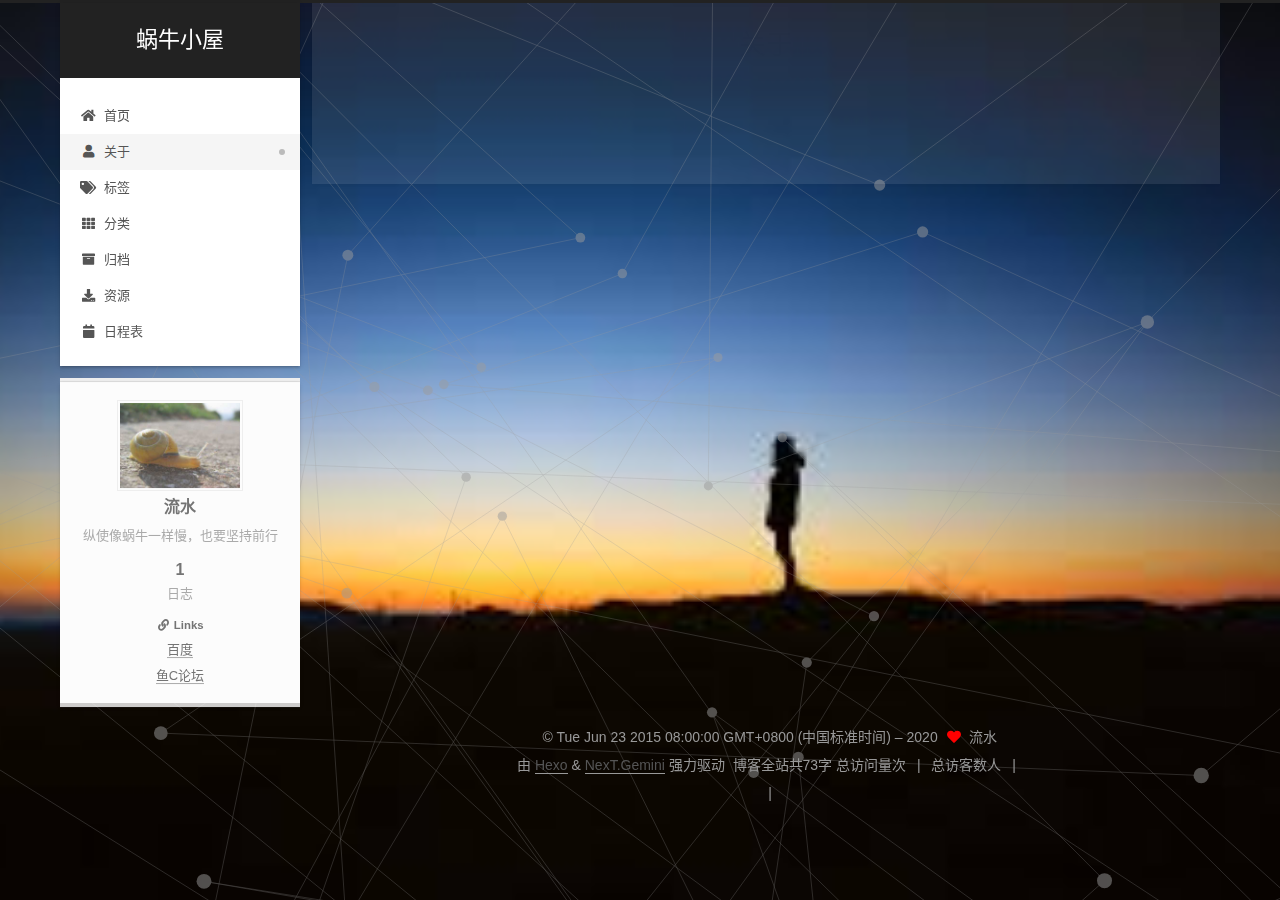
==== about/index.html @ 32541921 "Site updated: 2020-07-02 21:26:18" ====
<!DOCTYPE html>
<html lang="zh-CN">
<head>
  <meta charset="UTF-8">
<meta name="viewport" content="width=device-width, initial-scale=1, maximum-scale=2">
<meta name="theme-color" content="#222">
<meta name="generator" content="Hexo 4.2.1">
  <link rel="apple-touch-icon" sizes="180x180" href="/images/apple-touch-icon-next.png">
  <link rel="icon" type="image/png" sizes="32x32" href="/images/favicon-32x32-next.png">
  <link rel="icon" type="image/png" sizes="16x16" href="/images/favicon-16x16-next.png">
  <link rel="mask-icon" href="/images/logo.svg" color="#222">

<link rel="stylesheet" href="/css/main.css">


<link rel="stylesheet" href="/lib/font-awesome/css/all.min.css">
  <link rel="stylesheet" href="/lib/pace/pace-theme-minimal.min.css">
  <script src="/lib/pace/pace.min.js"></script>

<script id="hexo-configurations">
    var NexT = window.NexT || {};
    var CONFIG = {"hostname":"yoursite.com","root":"/","scheme":"Gemini","version":"7.8.0","exturl":false,"sidebar":{"position":"left","display":"post","padding":18,"offset":12,"onmobile":false},"copycode":{"enable":false,"show_result":false,"style":null},"back2top":{"enable":true,"sidebar":false,"scrollpercent":false},"bookmark":{"enable":false,"color":"#222","save":"auto"},"fancybox":false,"mediumzoom":false,"lazyload":false,"pangu":false,"comments":{"style":"tabs","active":null,"storage":true,"lazyload":false,"nav":null},"algolia":{"hits":{"per_page":10},"labels":{"input_placeholder":"Search for Posts","hits_empty":"We didn't find any results for the search: ${query}","hits_stats":"${hits} results found in ${time} ms"}},"localsearch":{"enable":false,"trigger":"auto","top_n_per_article":1,"unescape":false,"preload":false},"motion":{"enable":true,"async":false,"transition":{"post_block":"fadeIn","post_header":"slideDownIn","post_body":"slideDownIn","coll_header":"slideLeftIn","sidebar":"slideUpIn"}}};
  </script>

  <meta name="description" content="纵使像蜗牛一样慢，也要坚持前行">
<meta property="og:type" content="website">
<meta property="og:title" content="关于">
<meta property="og:url" content="http://yoursite.com/about/index.html">
<meta property="og:site_name" content="蜗牛小屋">
<meta property="og:description" content="纵使像蜗牛一样慢，也要坚持前行">
<meta property="og:locale" content="zh_CN">
<meta property="article:published_time" content="2020-06-23T06:08:27.000Z">
<meta property="article:modified_time" content="2020-06-23T06:12:03.057Z">
<meta property="article:author" content="流水">
<meta name="twitter:card" content="summary">

<link rel="canonical" href="http://yoursite.com/about/">


<script id="page-configurations">
  // https://hexo.io/docs/variables.html
  CONFIG.page = {
    sidebar: "",
    isHome : false,
    isPost : false,
    lang   : 'zh-CN'
  };
</script>

  <title>关于 | 蜗牛小屋
</title>
  






  <noscript>
  <style>
  .use-motion .brand,
  .use-motion .menu-item,
  .sidebar-inner,
  .use-motion .post-block,
  .use-motion .pagination,
  .use-motion .comments,
  .use-motion .post-header,
  .use-motion .post-body,
  .use-motion .collection-header { opacity: initial; }

  .use-motion .site-title,
  .use-motion .site-subtitle {
    opacity: initial;
    top: initial;
  }

  .use-motion .logo-line-before i { left: initial; }
  .use-motion .logo-line-after i { right: initial; }
  </style>
</noscript>

</head>

<body itemscope itemtype="http://schema.org/WebPage">
  <div class="container use-motion">
    <div class="headband"></div>

    <header class="header" itemscope itemtype="http://schema.org/WPHeader">
      <div class="header-inner"><div class="site-brand-container">
  <div class="site-nav-toggle">
    <div class="toggle" aria-label="切换导航栏">
      <span class="toggle-line toggle-line-first"></span>
      <span class="toggle-line toggle-line-middle"></span>
      <span class="toggle-line toggle-line-last"></span>
    </div>
  </div>

  <div class="site-meta">

    <a href="/" class="brand" rel="start">
      <span class="logo-line-before"><i></i></span>
      <h1 class="site-title">蜗牛小屋</h1>
      <span class="logo-line-after"><i></i></span>
    </a>
  </div>

  <div class="site-nav-right">
    <div class="toggle popup-trigger">
    </div>
  </div>
</div>




<nav class="site-nav">
  <ul id="menu" class="main-menu menu">
        <li class="menu-item menu-item-home">

    <a href="/" rel="section"><i class="fa fa-home fa-fw"></i>首页</a>

  </li>
        <li class="menu-item menu-item-about">

    <a href="/about/" rel="section"><i class="fa fa-user fa-fw"></i>关于</a>

  </li>
        <li class="menu-item menu-item-tags">

    <a href="/tags/" rel="section"><i class="fa fa-tags fa-fw"></i>标签</a>

  </li>
        <li class="menu-item menu-item-categories">

    <a href="/categories/" rel="section"><i class="fa fa-th fa-fw"></i>分类</a>

  </li>
        <li class="menu-item menu-item-archives">

    <a href="/archives/" rel="section"><i class="fa fa-archive fa-fw"></i>归档</a>

  </li>
        <li class="menu-item menu-item-resources">

    <a href="/resources/" rel="section"><i class="fa fa-download fa-fw"></i>资源</a>

  </li>
        <li class="menu-item menu-item-schedule">

    <a href="/schedule/" rel="section"><i class="fa fa-calendar fa-fw"></i>日程表</a>

  </li>
  </ul>
</nav>




</div>
    </header>

    
  <div class="back-to-top">
    <i class="fa fa-arrow-up"></i>
    <span>0%</span>
  </div>


    <main class="main">
      <div class="main-inner">
        <div class="content-wrap">
          
  
  

          <div class="content page posts-expand">
            

    
    
    
    <div class="post-block" lang="zh-CN">
      <header class="post-header">

<h1 class="post-title" itemprop="name headline">关于
</h1>

<div class="post-meta">
  

</div>

</header>

      
      
      
      <div class="post-body">
          
      </div>
      
      
      
    </div>
    

    
    
    


          </div>
          

<script>
  window.addEventListener('tabs:register', () => {
    let { activeClass } = CONFIG.comments;
    if (CONFIG.comments.storage) {
      activeClass = localStorage.getItem('comments_active') || activeClass;
    }
    if (activeClass) {
      let activeTab = document.querySelector(`a[href="#comment-${activeClass}"]`);
      if (activeTab) {
        activeTab.click();
      }
    }
  });
  if (CONFIG.comments.storage) {
    window.addEventListener('tabs:click', event => {
      if (!event.target.matches('.tabs-comment .tab-content .tab-pane')) return;
      let commentClass = event.target.classList[1];
      localStorage.setItem('comments_active', commentClass);
    });
  }
</script>

        </div>
          
  
  <div class="toggle sidebar-toggle">
    <span class="toggle-line toggle-line-first"></span>
    <span class="toggle-line toggle-line-middle"></span>
    <span class="toggle-line toggle-line-last"></span>
  </div>

  <aside class="sidebar">
    <div class="sidebar-inner">

      <ul class="sidebar-nav motion-element">
        <li class="sidebar-nav-toc">
          文章目录
        </li>
        <li class="sidebar-nav-overview">
          站点概览
        </li>
      </ul>

      <!--noindex-->
      <div class="post-toc-wrap sidebar-panel">
      </div>
      <!--/noindex-->

      <div class="site-overview-wrap sidebar-panel">
        <div class="site-author motion-element" itemprop="author" itemscope itemtype="http://schema.org/Person">
    <img class="site-author-image" itemprop="image" alt="流水"
      src="/images/timg.jpg">
  <p class="site-author-name" itemprop="name">流水</p>
  <div class="site-description" itemprop="description">纵使像蜗牛一样慢，也要坚持前行</div>
</div>
<div class="site-state-wrap motion-element">
  <nav class="site-state">
      <div class="site-state-item site-state-posts">
          <a href="/archives/">
        
          <span class="site-state-item-count">1</span>
          <span class="site-state-item-name">日志</span>
        </a>
      </div>
  </nav>
</div>


  <div class="links-of-blogroll motion-element">
    <div class="links-of-blogroll-title"><i class="fa fa-link fa-fw"></i>
      Links
    </div>
    <ul class="links-of-blogroll-list">
        <li class="links-of-blogroll-item">
          <a href="https://baidu.com/" title="https:&#x2F;&#x2F;baidu.com" rel="noopener" target="_blank">百度</a>
        </li>
        <li class="links-of-blogroll-item">
          <a href="https://fishc.com.cn/" title="https:&#x2F;&#x2F;fishc.com.cn" rel="noopener" target="_blank">鱼C论坛</a>
        </li>
    </ul>
  </div>

      </div>

    </div>
  </aside>
  <div id="sidebar-dimmer"></div>


      </div>
    </main>

    <footer class="footer">
      <div class="footer-inner">
        

        

<div class="copyright">
  
  &copy; Tue Jun 23 2015 08:00:00 GMT+0800 (中国标准时间) – 
  <span itemprop="copyrightYear">2020</span>
  <span class="with-love">
    <i class="fa fa-heart"></i>
  </span>
  <span class="author" itemprop="copyrightHolder">流水</span>
</div>
  <div class="powered-by">由 <a href="https://hexo.io/" class="theme-link" rel="noopener" target="_blank">Hexo</a> & <a href="https://theme-next.org/" class="theme-link" rel="noopener" target="_blank">NexT.Gemini</a> 强力驱动
  </div>
<div class="theme-info">
  <div class="powered-by"></div>
  <span class="post-count">博客全站共73字</span>
</div>

    <script async src="//dn-lbstatics.qbox.me/busuanzi/2.3/busuanzi.pure.mini.js"></script>

    <span id="busuanzi_container_site_pv">总访问量<span id="busuanzi_value_site_pv"></span>次</span>
    <span class="post-meta-divider">|</span>
    <span id="busuanzi_container_site_uv">总访客数<span id="busuanzi_value_site_uv"></span>人</span>
    <span class="post-meta-divider">|</span>
<!-- 不蒜子计数初始值纠正 -->
<script>
$(document).ready(function() {

    var int = setInterval(fixCount, 50);  // 50ms周期检测函数
    var countOffset = 20000;  // 初始化首次数据

    function fixCount() {            
       if (document.getElementById("busuanzi_container_site_pv").style.display != "none")
        {
            $("#busuanzi_value_site_pv").html(parseInt($("#busuanzi_value_site_pv").html()) + countOffset); 
            clearInterval(int);
        }                  
        if ($("#busuanzi_container_site_pv").css("display") != "none")
        {
            $("#busuanzi_value_site_uv").html(parseInt($("#busuanzi_value_site_uv").html()) + countOffset); // 加上初始数据 
            clearInterval(int); // 停止检测
        }  
    }
       	
});
</script> 


        
<div class="busuanzi-count">
  <script async src="https://busuanzi.ibruce.info/busuanzi/2.3/busuanzi.pure.mini.js"></script>
    <span class="post-meta-item" id="busuanzi_container_site_uv" style="display: none;">
      <span class="post-meta-item-icon">
        <i class="fa fa-user"></i>
      </span>
      <span class="site-uv" title="总访客量">
        <span id="busuanzi_value_site_uv"></span>
      </span>
    </span>
    <span class="post-meta-divider">|</span>
    <span class="post-meta-item" id="busuanzi_container_site_pv" style="display: none;">
      <span class="post-meta-item-icon">
        <i class="fa fa-eye"></i>
      </span>
      <span class="site-pv" title="总访问量">
        <span id="busuanzi_value_site_pv"></span>
      </span>
    </span>
</div>








      </div>
    </footer>
  </div>

  
  <script size="300" alpha="0.6" zIndex="-1" src="/lib/canvas-ribbon/canvas-ribbon.js"></script>
  <script src="/lib/anime.min.js"></script>
  <script src="/lib/velocity/velocity.min.js"></script>
  <script src="/lib/velocity/velocity.ui.min.js"></script>

<script src="/js/utils.js"></script>

<script src="/js/motion.js"></script>


<script src="/js/schemes/pisces.js"></script>


<script src="/js/next-boot.js"></script>


  <script defer src="/lib/three/three.min.js"></script>
    <script defer src="/lib/three/canvas_lines.min.js"></script>


  















  

  

</body>
</html>
---- css/main.css ----
:root {
  --body-bg-color: #eee;
  --content-bg-color: #fff;
  --card-bg-color: #f5f5f5;
  --text-color: #555;
  --blockquote-color: #666;
  --link-color: #555;
  --link-hover-color: #222;
  --brand-color: #fff;
  --brand-hover-color: #fff;
  --table-row-odd-bg-color: #f9f9f9;
  --table-row-hover-bg-color: #f5f5f5;
  --menu-item-bg-color: #f5f5f5;
  --btn-default-bg: #fff;
  --btn-default-color: #555;
  --btn-default-border-color: #555;
  --btn-default-hover-bg: #222;
  --btn-default-hover-color: #fff;
  --btn-default-hover-border-color: #222;
}
html {
  line-height: 1.15; /* 1 */
  -webkit-text-size-adjust: 100%; /* 2 */
}
body {
  margin: 0;
}
main {
  display: block;
}
h1 {
  font-size: 2em;
  margin: 0.67em 0;
}
hr {
  box-sizing: content-box; /* 1 */
  height: 0; /* 1 */
  overflow: visible; /* 2 */
}
pre {
  font-family: monospace, monospace; /* 1 */
  font-size: 1em; /* 2 */
}
a {
  background: transparent;
}
abbr[title] {
  border-bottom: none; /* 1 */
  text-decoration: underline; /* 2 */
  text-decoration: underline dotted; /* 2 */
}
b,
strong {
  font-weight: bolder;
}
code,
kbd,
samp {
  font-family: monospace, monospace; /* 1 */
  font-size: 1em; /* 2 */
}
small {
  font-size: 80%;
}
sub,
sup {
  font-size: 75%;
  line-height: 0;
  position: relative;
  vertical-align: baseline;
}
sub {
  bottom: -0.25em;
}
sup {
  top: -0.5em;
}
img {
  border-style: none;
}
button,
input,
optgroup,
select,
textarea {
  font-family: inherit; /* 1 */
  font-size: 100%; /* 1 */
  line-height: 1.15; /* 1 */
  margin: 0; /* 2 */
}
button,
input {
/* 1 */
  overflow: visible;
}
button,
select {
/* 1 */
  text-transform: none;
}
button,
[type='button'],
[type='reset'],
[type='submit'] {
  -webkit-appearance: button;
}
button::-moz-focus-inner,
[type='button']::-moz-focus-inner,
[type='reset']::-moz-focus-inner,
[type='submit']::-moz-focus-inner {
  border-style: none;
  padding: 0;
}
button:-moz-focusring,
[type='button']:-moz-focusring,
[type='reset']:-moz-focusring,
[type='submit']:-moz-focusring {
  outline: 1px dotted ButtonText;
}
fieldset {
  padding: 0.35em 0.75em 0.625em;
}
legend {
  box-sizing: border-box; /* 1 */
  color: inherit; /* 2 */
  display: table; /* 1 */
  max-width: 100%; /* 1 */
  padding: 0; /* 3 */
  white-space: normal; /* 1 */
}
progress {
  vertical-align: baseline;
}
textarea {
  overflow: auto;
}
[type='checkbox'],
[type='radio'] {
  box-sizing: border-box; /* 1 */
  padding: 0; /* 2 */
}
[type='number']::-webkit-inner-spin-button,
[type='number']::-webkit-outer-spin-button {
  height: auto;
}
[type='search'] {
  outline-offset: -2px; /* 2 */
  -webkit-appearance: textfield; /* 1 */
}
[type='search']::-webkit-search-decoration {
  -webkit-appearance: none;
}
::-webkit-file-upload-button {
  font: inherit; /* 2 */
  -webkit-appearance: button; /* 1 */
}
details {
  display: block;
}
summary {
  display: list-item;
}
template {
  display: none;
}
[hidden] {
  display: none;
}
::selection {
  background: #262a30;
  color: #eee;
}
html,
body {
  height: 100%;
}
body {
  background: var(--body-bg-color);
  color: var(--text-color);
  font-family: 'Lato', "PingFang SC", "Microsoft YaHei", sans-serif;
  font-size: 1em;
  line-height: 2;
}
@media (max-width: 991px) {
  body {
    padding-left: 0 !important;
    padding-right: 0 !important;
  }
}
h1,
h2,
h3,
h4,
h5,
h6 {
  font-family: 'Lato', "PingFang SC", "Microsoft YaHei", sans-serif;
  font-weight: bold;
  line-height: 1.5;
  margin: 20px 0 15px;
}
h1 {
  font-size: 1.5em;
}
h2 {
  font-size: 1.375em;
}
h3 {
  font-size: 1.25em;
}
h4 {
  font-size: 1.125em;
}
h5 {
  font-size: 1em;
}
h6 {
  font-size: 0.875em;
}
p {
  margin: 0 0 20px 0;
}
a,
span.exturl {
  border-bottom: 1px solid #999;
  color: var(--link-color);
  outline: 0;
  text-decoration: none;
  overflow-wrap: break-word;
  word-wrap: break-word;
  cursor: pointer;
}
a:hover,
span.exturl:hover {
  border-bottom-color: var(--link-hover-color);
  color: var(--link-hover-color);
}
iframe,
img,
video {
  display: block;
  margin-left: auto;
  margin-right: auto;
  max-width: 100%;
}
hr {
  background-image: repeating-linear-gradient(-45deg, #ddd, #ddd 4px, transparent 4px, transparent 8px);
  border: 0;
  height: 3px;
  margin: 40px 0;
}
blockquote {
  border-left: 4px solid #ddd;
  color: var(--blockquote-color);
  margin: 0;
  padding: 0 15px;
}
blockquote cite::before {
  content: '-';
  padding: 0 5px;
}
dt {
  font-weight: bold;
}
dd {
  margin: 0;
  padding: 0;
}
kbd {
  background-color: #f5f5f5;
  background-image: linear-gradient(#eee, #fff, #eee);
  border: 1px solid #ccc;
  border-radius: 0.2em;
  box-shadow: 0.1em 0.1em 0.2em rgba(0,0,0,0.1);
  color: #555;
  font-family: inherit;
  padding: 0.1em 0.3em;
  white-space: nowrap;
}
.table-container {
  overflow: auto;
}
table {
  border-collapse: collapse;
  border-spacing: 0;
  font-size: 0.875em;
  margin: 0 0 20px 0;
  width: 100%;
}
tbody tr:nth-of-type(odd) {
  background: var(--table-row-odd-bg-color);
}
tbody tr:hover {
  background: var(--table-row-hover-bg-color);
}
caption,
th,
td {
  font-weight: normal;
  padding: 8px;
  vertical-align: middle;
}
th,
td {
  border: 1px solid #ddd;
  border-bottom: 3px solid #ddd;
}
th {
  font-weight: 700;
  padding-bottom: 10px;
}
td {
  border-bottom-width: 1px;
}
.btn {
  background: var(--btn-default-bg);
  border: 2px solid var(--btn-default-border-color);
  border-radius: 2px;
  color: var(--btn-default-color);
  display: inline-block;
  font-size: 0.875em;
  line-height: 2;
  padding: 0 20px;
  text-decoration: none;
  transition-property: background-color;
  transition-delay: 0s;
  transition-duration: 0.2s;
  transition-timing-function: ease-in-out;
}
.btn:hover {
  background: var(--btn-default-hover-bg);
  border-color: var(--btn-default-hover-border-color);
  color: var(--btn-default-hover-color);
}
.btn + .btn {
  margin: 0 0 8px 8px;
}
.btn .fa-fw {
  text-align: left;
  width: 1.285714285714286em;
}
.toggle {
  line-height: 0;
}
.toggle .toggle-line {
  background: #fff;
  display: inline-block;
  height: 2px;
  left: 0;
  position: relative;
  top: 0;
  transition: all 0.4s;
  vertical-align: top;
  width: 100%;
}
.toggle .toggle-line:not(:first-child) {
  margin-top: 3px;
}
.toggle.toggle-arrow .toggle-line-first {
  left: 50%;
  top: 2px;
  transform: rotate(45deg);
  width: 50%;
}
.toggle.toggle-arrow .toggle-line-middle {
  left: 2px;
  width: 90%;
}
.toggle.toggle-arrow .toggle-line-last {
  left: 50%;
  top: -2px;
  transform: rotate(-45deg);
  width: 50%;
}
.toggle.toggle-close .toggle-line-first {
  transform: rotate(-45deg);
  top: 5px;
}
.toggle.toggle-close .toggle-line-middle {
  opacity: 0;
}
.toggle.toggle-close .toggle-line-last {
  transform: rotate(45deg);
  top: -5px;
}
.highlight,
pre {
  background: #f7f7f7;
  color: #4d4d4c;
  line-height: 1.6;
  margin: 0 auto 20px;
}
pre,
code {
  font-family: consolas, Menlo, monospace, "PingFang SC", "Microsoft YaHei";
}
code {
  background: #eee;
  border-radius: 3px;
  color: #555;
  padding: 2px 4px;
  overflow-wrap: break-word;
  word-wrap: break-word;
}
.highlight *::selection {
  background: #d6d6d6;
}
.highlight pre {
  border: 0;
  margin: 0;
  padding: 10px 0;
}
.highlight table {
  border: 0;
  margin: 0;
  width: auto;
}
.highlight td {
  border: 0;
  padding: 0;
}
.highlight figcaption {
  background: #eff2f3;
  color: #4d4d4c;
  display: flex;
  font-size: 0.875em;
  justify-content: space-between;
  line-height: 1.2;
  padding: 0.5em;
}
.highlight figcaption a {
  color: #4d4d4c;
}
.highlight figcaption a:hover {
  border-bottom-color: #4d4d4c;
}
.highlight .gutter {
  -moz-user-select: none;
  -ms-user-select: none;
  -webkit-user-select: none;
  user-select: none;
}
.highlight .gutter pre {
  background: #eff2f3;
  color: #869194;
  padding-left: 10px;
  padding-right: 10px;
  text-align: right;
}
.highlight .code pre {
  background: #f7f7f7;
  padding-left: 10px;
  width: 100%;
}
.gist table {
  width: auto;
}
.gist table td {
  border: 0;
}
pre {
  overflow: auto;
  padding: 10px;
}
pre code {
  background: none;
  color: #4d4d4c;
  font-size: 0.875em;
  padding: 0;
  text-shadow: none;
}
pre .deletion {
  background: #fdd;
}
pre .addition {
  background: #dfd;
}
pre .meta {
  color: #eab700;
  -moz-user-select: none;
  -ms-user-select: none;
  -webkit-user-select: none;
  user-select: none;
}
pre .comment {
  color: #8e908c;
}
pre .variable,
pre .attribute,
pre .tag,
pre .name,
pre .regexp,
pre .ruby .constant,
pre .xml .tag .title,
pre .xml .pi,
pre .xml .doctype,
pre .html .doctype,
pre .css .id,
pre .css .class,
pre .css .pseudo {
  color: #c82829;
}
pre .number,
pre .preprocessor,
pre .built_in,
pre .builtin-name,
pre .literal,
pre .params,
pre .constant,
pre .command {
  color: #f5871f;
}
pre .ruby .class .title,
pre .css .rules .attribute,
pre .string,
pre .symbol,
pre .value,
pre .inheritance,
pre .header,
pre .ruby .symbol,
pre .xml .cdata,
pre .special,
pre .formula {
  color: #718c00;
}
pre .title,
pre .css .hexcolor {
  color: #3e999f;
}
pre .function,
pre .python .decorator,
pre .python .title,
pre .ruby .function .title,
pre .ruby .title .keyword,
pre .perl .sub,
pre .javascript .title,
pre .coffeescript .title {
  color: #4271ae;
}
pre .keyword,
pre .javascript .function {
  color: #8959a8;
}
.blockquote-center {
  border-left: none;
  margin: 40px 0;
  padding: 0;
  position: relative;
  text-align: center;
}
.blockquote-center .fa {
  display: block;
  opacity: 0.6;
  position: absolute;
  width: 100%;
}
.blockquote-center .fa-quote-left {
  border-top: 1px solid #ccc;
  text-align: left;
  top: -20px;
}
.blockquote-center .fa-quote-right {
  border-bottom: 1px solid #ccc;
  text-align: right;
  bottom: -20px;
}
.blockquote-center p,
.blockquote-center div {
  text-align: center;
}
.post-body .group-picture img {
  margin: 0 auto;
  padding: 0 3px;
}
.group-picture-row {
  margin-bottom: 6px;
  overflow: hidden;
}
.group-picture-column {
  float: left;
  margin-bottom: 10px;
}
.post-body .label {
  color: #555;
  display: inline;
  padding: 0 2px;
}
.post-body .label.default {
  background: #f0f0f0;
}
.post-body .label.primary {
  background: #efe6f7;
}
.post-body .label.info {
  background: #e5f2f8;
}
.post-body .label.success {
  background: #e7f4e9;
}
.post-body .label.warning {
  background: #fcf6e1;
}
.post-body .label.danger {
  background: #fae8eb;
}
.post-body .tabs {
  margin-bottom: 20px;
}
.post-body .tabs,
.tabs-comment {
  display: block;
  padding-top: 10px;
  position: relative;
}
.post-body .tabs ul.nav-tabs,
.tabs-comment ul.nav-tabs {
  display: flex;
  flex-wrap: wrap;
  margin: 0;
  margin-bottom: -1px;
  padding: 0;
}
@media (max-width: 413px) {
  .post-body .tabs ul.nav-tabs,
  .tabs-comment ul.nav-tabs {
    display: block;
    margin-bottom: 5px;
  }
}
.post-body .tabs ul.nav-tabs li.tab,
.tabs-comment ul.nav-tabs li.tab {
  border-bottom: 1px solid #ddd;
  border-left: 1px solid transparent;
  border-right: 1px solid transparent;
  border-top: 3px solid transparent;
  flex-grow: 1;
  list-style-type: none;
  border-radius: 0 0 0 0;
}
@media (max-width: 413px) {
  .post-body .tabs ul.nav-tabs li.tab,
  .tabs-comment ul.nav-tabs li.tab {
    border-bottom: 1px solid transparent;
    border-left: 3px solid transparent;
    border-right: 1px solid transparent;
    border-top: 1px solid transparent;
  }
}
@media (max-width: 413px) {
  .post-body .tabs ul.nav-tabs li.tab,
  .tabs-comment ul.nav-tabs li.tab {
    border-radius: 0;
  }
}
.post-body .tabs ul.nav-tabs li.tab a,
.tabs-comment ul.nav-tabs li.tab a {
  border-bottom: initial;
  display: block;
  line-height: 1.8;
  outline: 0;
  padding: 0.25em 0.75em;
  text-align: center;
  transition-delay: 0s;
  transition-duration: 0.2s;
  transition-timing-function: ease-out;
}
.post-body .tabs ul.nav-tabs li.tab a i,
.tabs-comment ul.nav-tabs li.tab a i {
  width: 1.285714285714286em;
}
.post-body .tabs ul.nav-tabs li.tab.active,
.tabs-comment ul.nav-tabs li.tab.active {
  border-bottom: 1px solid transparent;
  border-left: 1px solid #ddd;
  border-right: 1px solid #ddd;
  border-top: 3px solid #fc6423;
}
@media (max-width: 413px) {
  .post-body .tabs ul.nav-tabs li.tab.active,
  .tabs-comment ul.nav-tabs li.tab.active {
    border-bottom: 1px solid #ddd;
    border-left: 3px solid #fc6423;
    border-right: 1px solid #ddd;
    border-top: 1px solid #ddd;
  }
}
.post-body .tabs ul.nav-tabs li.tab.active a,
.tabs-comment ul.nav-tabs li.tab.active a {
  color: var(--link-color);
  cursor: default;
}
.post-body .tabs .tab-content .tab-pane,
.tabs-comment .tab-content .tab-pane {
  border: 1px solid #ddd;
  border-top: 0;
  padding: 20px 20px 0 20px;
  border-radius: 0;
}
.post-body .tabs .tab-content .tab-pane:not(.active),
.tabs-comment .tab-content .tab-pane:not(.active) {
  display: none;
}
.post-body .tabs .tab-content .tab-pane.active,
.tabs-comment .tab-content .tab-pane.active {
  display: block;
}
.post-body .tabs .tab-content .tab-pane.active:nth-of-type(1),
.tabs-comment .tab-content .tab-pane.active:nth-of-type(1) {
  border-radius: 0 0 0 0;
}
@media (max-width: 413px) {
  .post-body .tabs .tab-content .tab-pane.active:nth-of-type(1),
  .tabs-comment .tab-content .tab-pane.active:nth-of-type(1) {
    border-radius: 0;
  }
}
.post-body .note {
  border-radius: 3px;
  margin-bottom: 20px;
  padding: 1em;
  position: relative;
  border: 1px solid #eee;
  border-left-width: 5px;
}
.post-body .note h2,
.post-body .note h3,
.post-body .note h4,
.post-body .note h5,
.post-body .note h6 {
  margin-top: 0;
  border-bottom: initial;
  margin-bottom: 0;
  padding-top: 0;
}
.post-body .note p:first-child,
.post-body .note ul:first-child,
.post-body .note ol:first-child,
.post-body .note table:first-child,
.post-body .note pre:first-child,
.post-body .note blockquote:first-child,
.post-body .note img:first-child {
  margin-top: 0;
}
.post-body .note p:last-child,
.post-body .note ul:last-child,
.post-body .note ol:last-child,
.post-body .note table:last-child,
.post-body .note pre:last-child,
.post-body .note blockquote:last-child,
.post-body .note img:last-child {
  margin-bottom: 0;
}
.post-body .note.default {
  border-left-color: #777;
}
.post-body .note.default h2,
.post-body .note.default h3,
.post-body .note.default h4,
.post-body .note.default h5,
.post-body .note.default h6 {
  color: #777;
}
.post-body .note.primary {
  border-left-color: #6f42c1;
}
.post-body .note.primary h2,
.post-body .note.primary h3,
.post-body .note.primary h4,
.post-body .note.primary h5,
.post-body .note.primary h6 {
  color: #6f42c1;
}
.post-body .note.info {
  border-left-color: #428bca;
}
.post-body .note.info h2,
.post-body .note.info h3,
.post-body .note.info h4,
.post-body .note.info h5,
.post-body .note.info h6 {
  color: #428bca;
}
.post-body .note.success {
  border-left-color: #5cb85c;
}
.post-body .note.success h2,
.post-body .note.success h3,
.post-body .note.success h4,
.post-body .note.success h5,
.post-body .note.success h6 {
  color: #5cb85c;
}
.post-body .note.warning {
  border-left-color: #f0ad4e;
}
.post-body .note.warning h2,
.post-body .note.warning h3,
.post-body .note.warning h4,
.post-body .note.warning h5,
.post-body .note.warning h6 {
  color: #f0ad4e;
}
.post-body .note.danger {
  border-left-color: #d9534f;
}
.post-body .note.danger h2,
.post-body .note.danger h3,
.post-body .note.danger h4,
.post-body .note.danger h5,
.post-body .note.danger h6 {
  color: #d9534f;
}
.pagination .prev,
.pagination .next,
.pagination .page-number,
.pagination .space {
  display: inline-block;
  margin: 0 10px;
  padding: 0 11px;
  position: relative;
  top: -1px;
}
@media (max-width: 767px) {
  .pagination .prev,
  .pagination .next,
  .pagination .page-number,
  .pagination .space {
    margin: 0 5px;
  }
}
.pagination {
  border-top: 1px solid #eee;
  margin: 120px 0 0;
  text-align: center;
}
.pagination .prev,
.pagination .next,
.pagination .page-number {
  border-bottom: 0;
  border-top: 1px solid #eee;
  transition-property: border-color;
  transition-delay: 0s;
  transition-duration: 0.2s;
  transition-timing-function: ease-in-out;
}
.pagination .prev:hover,
.pagination .next:hover,
.pagination .page-number:hover {
  border-top-color: #222;
}
.pagination .space {
  margin: 0;
  padding: 0;
}
.pagination .prev {
  margin-left: 0;
}
.pagination .next {
  margin-right: 0;
}
.pagination .page-number.current {
  background: #ccc;
  border-top-color: #ccc;
  color: #fff;
}
@media (max-width: 767px) {
  .pagination {
    border-top: none;
  }
  .pagination .prev,
  .pagination .next,
  .pagination .page-number {
    border-bottom: 1px solid #eee;
    border-top: 0;
    margin-bottom: 10px;
    padding: 0 10px;
  }
  .pagination .prev:hover,
  .pagination .next:hover,
  .pagination .page-number:hover {
    border-bottom-color: #222;
  }
}
.comments {
  margin-top: 60px;
  overflow: hidden;
}
.comment-button-group {
  display: flex;
  flex-wrap: wrap-reverse;
  justify-content: center;
  margin: 1em 0;
}
.comment-button-group .comment-button {
  margin: 0.1em 0.2em;
}
.comment-button-group .comment-button.active {
  background: var(--btn-default-hover-bg);
  border-color: var(--btn-default-hover-border-color);
  color: var(--btn-default-hover-color);
}
.comment-position {
  display: none;
}
.comment-position.active {
  display: block;
}
.tabs-comment {
  background: var(--content-bg-color);
  margin-top: 4em;
  padding-top: 0;
}
.tabs-comment .comments {
  border: 0;
  box-shadow: none;
  margin-top: 0;
  padding-top: 0;
}
.container {
  min-height: 100%;
  position: relative;
}
.main-inner {
  margin: 0 auto;
  width: calc(100% - 20px);
}
@media (min-width: 1200px) {
  .main-inner {
    width: 1160px;
  }
}
@media (min-width: 1600px) {
  .main-inner {
    width: 73%;
  }
}
@media (max-width: 767px) {
  .content-wrap {
    padding: 0 20px;
  }
}
.header {
  background: transparent;
}
.header-inner {
  margin: 0 auto;
  width: calc(100% - 20px);
}
@media (min-width: 1200px) {
  .header-inner {
    width: 1160px;
  }
}
@media (min-width: 1600px) {
  .header-inner {
    width: 73%;
  }
}
.site-brand-container {
  display: flex;
  flex-shrink: 0;
  padding: 0 10px;
}
.headband {
  background: #222;
  height: 3px;
}
.site-meta {
  flex-grow: 1;
  text-align: center;
}
@media (max-width: 767px) {
  .site-meta {
    text-align: center;
  }
}
.brand {
  border-bottom: none;
  color: var(--brand-color);
  display: inline-block;
  line-height: 1.375em;
  padding: 0 40px;
  position: relative;
}
.brand:hover {
  color: var(--brand-hover-color);
}
.site-title {
  font-family: 'Lato', "PingFang SC", "Microsoft YaHei", sans-serif;
  font-size: 1.375em;
  font-weight: normal;
  margin: 0;
}
.site-subtitle {
  color: #ddd;
  font-size: 0.8125em;
  margin: 10px 0;
}
.use-motion .brand {
  opacity: 0;
}
.use-motion .site-title,
.use-motion .site-subtitle,
.use-motion .custom-logo-image {
  opacity: 0;
  position: relative;
  top: -10px;
}
.site-nav-toggle,
.site-nav-right {
  display: none;
}
@media (max-width: 767px) {
  .site-nav-toggle,
  .site-nav-right {
    display: flex;
    flex-direction: column;
    justify-content: center;
  }
}
.site-nav-toggle .toggle,
.site-nav-right .toggle {
  color: var(--text-color);
  padding: 10px;
  width: 22px;
}
.site-nav-toggle .toggle .toggle-line,
.site-nav-right .toggle .toggle-line {
  background: var(--text-color);
  border-radius: 1px;
}
.site-nav {
  display: block;
}
@media (max-width: 767px) {
  .site-nav {
    clear: both;
    display: none;
  }
}
.site-nav.site-nav-on {
  display: block;
}
.menu {
  margin-top: 20px;
  padding-left: 0;
  text-align: center;
}
.menu-item {
  display: inline-block;
  list-style: none;
  margin: 0 10px;
}
@media (max-width: 767px) {
  .menu-item {
    display: block;
    margin-top: 10px;
  }
  .menu-item.menu-item-search {
    display: none;
  }
}
.menu-item a,
.menu-item span.exturl {
  border-bottom: 0;
  display: block;
  font-size: 0.8125em;
  transition-property: border-color;
  transition-delay: 0s;
  transition-duration: 0.2s;
  transition-timing-function: ease-in-out;
}
@media (hover: none) {
  .menu-item a:hover,
  .menu-item span.exturl:hover {
    border-bottom-color: transparent !important;
  }
}
.menu-item .fa,
.menu-item .fab,
.menu-item .far,
.menu-item .fas {
  margin-right: 8px;
}
.menu-item .badge {
  display: inline-block;
  font-weight: bold;
  line-height: 1;
  margin-left: 0.35em;
  margin-top: 0.35em;
  text-align: center;
  white-space: nowrap;
}
@media (max-width: 767px) {
  .menu-item .badge {
    float: right;
    margin-left: 0;
  }
}
.menu-item-active a,
.menu .menu-item a:hover,
.menu .menu-item span.exturl:hover {
  background: var(--menu-item-bg-color);
}
.use-motion .menu-item {
  opacity: 0;
}
.sidebar {
  background: #222;
  bottom: 0;
  box-shadow: inset 0 2px 6px #000;
  position: fixed;
  top: 0;
}
@media (max-width: 991px) {
  .sidebar {
    display: none;
  }
}
.sidebar-inner {
  color: #999;
  padding: 18px 10px;
  text-align: center;
}
.cc-license {
  margin-top: 10px;
  text-align: center;
}
.cc-license .cc-opacity {
  border-bottom: none;
  opacity: 0.7;
}
.cc-license .cc-opacity:hover {
  opacity: 0.9;
}
.cc-license img {
  display: inline-block;
}
.site-author-image {
  border: 1px solid #eee;
  display: block;
  margin: 0 auto;
  max-width: 120px;
  padding: 2px;
}
.site-author-name {
  color: var(--text-color);
  font-weight: 600;
  margin: 0;
  text-align: center;
}
.site-description {
  color: #999;
  font-size: 0.8125em;
  margin-top: 0;
  text-align: center;
}
.links-of-author {
  margin-top: 15px;
}
.links-of-author a,
.links-of-author span.exturl {
  border-bottom-color: #555;
  display: inline-block;
  font-size: 0.8125em;
  margin-bottom: 10px;
  margin-right: 10px;
  vertical-align: middle;
}
.links-of-author a::before,
.links-of-author span.exturl::before {
  background: #a80a63;
  border-radius: 50%;
  content: ' ';
  display: inline-block;
  height: 4px;
  margin-right: 3px;
  vertical-align: middle;
  width: 4px;
}
.sidebar-button {
  margin-top: 15px;
}
.sidebar-button a {
  border: 1px solid #fc6423;
  border-radius: 4px;
  color: #fc6423;
  display: inline-block;
  padding: 0 15px;
}
.sidebar-button a .fa,
.sidebar-button a .fab,
.sidebar-button a .far,
.sidebar-button a .fas {
  margin-right: 5px;
}
.sidebar-button a:hover {
  background: #fc6423;
  border: 1px solid #fc6423;
  color: #fff;
}
.sidebar-button a:hover .fa,
.sidebar-button a:hover .fab,
.sidebar-button a:hover .far,
.sidebar-button a:hover .fas {
  color: #fff;
}
.links-of-blogroll {
  font-size: 0.8125em;
  margin-top: 10px;
}
.links-of-blogroll-title {
  font-size: 0.875em;
  font-weight: 600;
  margin-top: 0;
}
.links-of-blogroll-list {
  list-style: none;
  margin: 0;
  padding: 0;
}
#sidebar-dimmer {
  display: none;
}
@media (max-width: 767px) {
  #sidebar-dimmer {
    background: #000;
    display: block;
    height: 100%;
    left: 100%;
    opacity: 0;
    position: fixed;
    top: 0;
    width: 100%;
    z-index: 1100;
  }
  .sidebar-active + #sidebar-dimmer {
    opacity: 0.7;
    transform: translateX(-100%);
    transition: opacity 0.5s;
  }
}
.sidebar-nav {
  margin: 0;
  padding-bottom: 20px;
  padding-left: 0;
}
.sidebar-nav li {
  border-bottom: 1px solid transparent;
  color: var(--text-color);
  cursor: pointer;
  display: inline-block;
  font-size: 0.875em;
}
.sidebar-nav li.sidebar-nav-overview {
  margin-left: 10px;
}
.sidebar-nav li:hover {
  color: #fc6423;
}
.sidebar-nav .sidebar-nav-active {
  border-bottom-color: #fc6423;
  color: #fc6423;
}
.sidebar-nav .sidebar-nav-active:hover {
  color: #fc6423;
}
.sidebar-panel {
  display: none;
  overflow-x: hidden;
  overflow-y: auto;
}
.sidebar-panel-active {
  display: block;
}
.sidebar-toggle {
  background: #222;
  bottom: 45px;
  cursor: pointer;
  height: 14px;
  left: 30px;
  padding: 5px;
  position: fixed;
  width: 14px;
  z-index: 1300;
}
@media (max-width: 991px) {
  .sidebar-toggle {
    left: 20px;
    opacity: 0.8;
    display: none;
  }
}
.sidebar-toggle:hover .toggle-line {
  background: #fc6423;
}
.post-toc {
  font-size: 0.875em;
}
.post-toc ol {
  list-style: none;
  margin: 0;
  padding: 0 2px 5px 10px;
  text-align: left;
}
.post-toc ol > ol {
  padding-left: 0;
}
.post-toc ol a {
  transition-property: all;
  transition-delay: 0s;
  transition-duration: 0.2s;
  transition-timing-function: ease-in-out;
}
.post-toc .nav-item {
  line-height: 1.8;
  overflow: hidden;
  text-overflow: ellipsis;
  white-space: nowrap;
}
.post-toc .nav .nav-child {
  display: none;
}
.post-toc .nav .active > .nav-child {
  display: block;
}
.post-toc .nav .active-current > .nav-child {
  display: block;
}
.post-toc .nav .active-current > .nav-child > .nav-item {
  display: block;
}
.post-toc .nav .active > a {
  border-bottom-color: #fc6423;
  color: #fc6423;
}
.post-toc .nav .active-current > a {
  color: #fc6423;
}
.post-toc .nav .active-current > a:hover {
  color: #fc6423;
}
.site-state {
  display: flex;
  justify-content: center;
  line-height: 1.4;
  margin-top: 10px;
  overflow: hidden;
  text-align: center;
  white-space: nowrap;
}
.site-state-item {
  padding: 0 15px;
}
.site-state-item:not(:first-child) {
  border-left: 1px solid #eee;
}
.site-state-item a {
  border-bottom: none;
}
.site-state-item-count {
  display: block;
  font-size: 1em;
  font-weight: 600;
  text-align: center;
}
.site-state-item-name {
  color: #999;
  font-size: 0.8125em;
}
.footer {
  color: #999;
  font-size: 0.875em;
  padding: 20px 0;
}
.footer.footer-fixed {
  bottom: 0;
  left: 0;
  position: absolute;
  right: 0;
}
.footer-inner {
  box-sizing: border-box;
  margin: 0 auto;
  text-align: center;
  width: calc(100% - 20px);
}
@media (min-width: 1200px) {
  .footer-inner {
    width: 1160px;
  }
}
@media (min-width: 1600px) {
  .footer-inner {
    width: 73%;
  }
}
.languages {
  display: inline-block;
  font-size: 1.125em;
  position: relative;
}
.languages .lang-select-label span {
  margin: 0 0.5em;
}
.languages .lang-select {
  height: 100%;
  left: 0;
  opacity: 0;
  position: absolute;
  top: 0;
  width: 100%;
}
.with-love {
  color: #ff0000;
  display: inline-block;
  margin: 0 5px;
}
.powered-by,
.theme-info {
  display: inline-block;
}
@-moz-keyframes iconAnimate {
  0%, 100% {
    transform: scale(1);
  }
  10%, 30% {
    transform: scale(0.9);
  }
  20%, 40%, 60%, 80% {
    transform: scale(1.1);
  }
  50%, 70% {
    transform: scale(1.1);
  }
}
@-webkit-keyframes iconAnimate {
  0%, 100% {
    transform: scale(1);
  }
  10%, 30% {
    transform: scale(0.9);
  }
  20%, 40%, 60%, 80% {
    transform: scale(1.1);
  }
  50%, 70% {
    transform: scale(1.1);
  }
}
@-o-keyframes iconAnimate {
  0%, 100% {
    transform: scale(1);
  }
  10%, 30% {
    transform: scale(0.9);
  }
  20%, 40%, 60%, 80% {
    transform: scale(1.1);
  }
  50%, 70% {
    transform: scale(1.1);
  }
}
@keyframes iconAnimate {
  0%, 100% {
    transform: scale(1);
  }
  10%, 30% {
    transform: scale(0.9);
  }
  20%, 40%, 60%, 80% {
    transform: scale(1.1);
  }
  50%, 70% {
    transform: scale(1.1);
  }
}
.back-to-top {
  font-size: 12px;
  text-align: center;
  transition-delay: 0s;
  transition-duration: 0.2s;
  transition-timing-function: ease-in-out;
}
.back-to-top {
  background: #222;
  bottom: -100px;
  box-sizing: border-box;
  color: #fff;
  cursor: pointer;
  left: 30px;
  opacity: 0.6;
  padding: 0 6px;
  position: fixed;
  transition-property: bottom;
  z-index: 1300;
  width: 24px;
}
.back-to-top span {
  display: none;
}
.back-to-top:hover {
  color: #fc6423;
}
.back-to-top.back-to-top-on {
  bottom: 30px;
}
@media (max-width: 991px) {
  .back-to-top {
    left: 20px;
    opacity: 0.8;
  }
}
.post-body {
  font-family: 'Lato', "PingFang SC", "Microsoft YaHei", sans-serif;
  overflow-wrap: break-word;
  word-wrap: break-word;
}
@media (min-width: 1200px) {
  .post-body {
    font-size: 1.125em;
  }
}
.post-body .exturl .fa {
  font-size: 0.875em;
  margin-left: 4px;
}
.post-body .image-caption,
.post-body .figure .caption {
  color: #999;
  font-size: 0.875em;
  font-weight: bold;
  line-height: 1;
  margin: -20px auto 15px;
  text-align: center;
}
.post-body p a {
  color: #0593d3;
  border-bottom: none;
}
.post-body p a:hover {
  color: #0477ab;
  text-decoration: underline;
}
.post-sticky-flag {
  display: inline-block;
  transform: rotate(30deg);
}
.post-button {
  margin-top: 40px;
  text-align: center;
}
.use-motion .post-block,
.use-motion .pagination,
.use-motion .comments {
  opacity: 0;
}
.use-motion .post-header {
  opacity: 0;
}
.use-motion .post-body {
  opacity: 0;
}
.use-motion .collection-header {
  opacity: 0;
}
.posts-collapse {
  margin-left: 35px;
  position: relative;
}
@media (max-width: 767px) {
  .posts-collapse {
    margin-left: 0px;
    margin-right: 0px;
  }
}
.posts-collapse .collection-title {
  font-size: 1.125em;
  position: relative;
}
.posts-collapse .collection-title::before {
  background: #999;
  border: 1px solid #fff;
  border-radius: 50%;
  content: ' ';
  height: 10px;
  left: 0;
  margin-left: -6px;
  margin-top: -4px;
  position: absolute;
  top: 50%;
  width: 10px;
}
.posts-collapse .collection-year {
  font-size: 1.5em;
  font-weight: bold;
  margin: 60px 0;
  position: relative;
}
.posts-collapse .collection-year::before {
  background: #bbb;
  border-radius: 50%;
  content: ' ';
  height: 8px;
  left: 0;
  margin-left: -4px;
  margin-top: -4px;
  position: absolute;
  top: 50%;
  width: 8px;
}
.posts-collapse .collection-header {
  display: block;
  margin: 0 0 0 20px;
}
.posts-collapse .collection-header small {
  color: #bbb;
  margin-left: 5px;
}
.posts-collapse .post-header {
  border-bottom: 1px dashed #ccc;
  margin: 30px 0;
  padding-left: 15px;
  position: relative;
  transition-property: border;
  transition-delay: 0s;
  transition-duration: 0.2s;
  transition-timing-function: ease-in-out;
}
.posts-collapse .post-header::before {
  background: #bbb;
  border: 1px solid #fff;
  border-radius: 50%;
  content: ' ';
  height: 6px;
  left: 0;
  margin-left: -4px;
  position: absolute;
  top: 0.75em;
  transition-property: background;
  width: 6px;
  transition-delay: 0s;
  transition-duration: 0.2s;
  transition-timing-function: ease-in-out;
}
.posts-collapse .post-header:hover {
  border-bottom-color: #666;
}
.posts-collapse .post-header:hover::before {
  background: #222;
}
.posts-collapse .post-meta {
  display: inline;
  font-size: 0.75em;
  margin-right: 10px;
}
.posts-collapse .post-title {
  display: inline;
}
.posts-collapse .post-title a,
.posts-collapse .post-title span.exturl {
  border-bottom: none;
  color: var(--link-color);
}
.posts-collapse .post-title .fa-external-link-alt {
  font-size: 0.875em;
  margin-left: 5px;
}
.posts-collapse::before {
  background: #f5f5f5;
  content: ' ';
  height: 100%;
  left: 0;
  margin-left: -2px;
  position: absolute;
  top: 1.25em;
  width: 4px;
}
.post-eof {
  background: #ccc;
  height: 1px;
  margin: 80px auto 60px;
  text-align: center;
  width: 8%;
}
.post-block:last-of-type .post-eof {
  display: none;
}
.content {
  padding-top: 40px;
}
@media (min-width: 992px) {
  .post-body {
    text-align: justify;
  }
}
@media (max-width: 991px) {
  .post-body {
    text-align: justify;
  }
}
.post-body h1,
.post-body h2,
.post-body h3,
.post-body h4,
.post-body h5,
.post-body h6 {
  padding-top: 10px;
}
.post-body h1 .header-anchor,
.post-body h2 .header-anchor,
.post-body h3 .header-anchor,
.post-body h4 .header-anchor,
.post-body h5 .header-anchor,
.post-body h6 .header-anchor {
  border-bottom-style: none;
  color: #ccc;
  float: right;
  margin-left: 10px;
  visibility: hidden;
}
.post-body h1 .header-anchor:hover,
.post-body h2 .header-anchor:hover,
.post-body h3 .header-anchor:hover,
.post-body h4 .header-anchor:hover,
.post-body h5 .header-anchor:hover,
.post-body h6 .header-anchor:hover {
  color: inherit;
}
.post-body h1:hover .header-anchor,
.post-body h2:hover .header-anchor,
.post-body h3:hover .header-anchor,
.post-body h4:hover .header-anchor,
.post-body h5:hover .header-anchor,
.post-body h6:hover .header-anchor {
  visibility: visible;
}
.post-body iframe,
.post-body img,
.post-body video {
  margin-bottom: 20px;
}
.post-body .video-container {
  height: 0;
  margin-bottom: 20px;
  overflow: hidden;
  padding-top: 75%;
  position: relative;
  width: 100%;
}
.post-body .video-container iframe,
.post-body .video-container object,
.post-body .video-container embed {
  height: 100%;
  left: 0;
  margin: 0;
  position: absolute;
  top: 0;
  width: 100%;
}
.post-gallery {
  align-items: center;
  display: grid;
  grid-gap: 10px;
  grid-template-columns: 1fr 1fr 1fr;
  margin-bottom: 20px;
}
@media (max-width: 767px) {
  .post-gallery {
    grid-template-columns: 1fr 1fr;
  }
}
.post-gallery a {
  border: 0;
}
.post-gallery img {
  margin: 0;
}
.posts-expand .post-header {
  font-size: 1.125em;
}
.posts-expand .post-title {
  font-size: 1.5em;
  font-weight: normal;
  margin: initial;
  text-align: center;
  overflow-wrap: break-word;
  word-wrap: break-word;
}
.posts-expand .post-title-link {
  border-bottom: none;
  color: var(--link-color);
  display: inline-block;
  position: relative;
  vertical-align: top;
}
.posts-expand .post-title-link::before {
  background: var(--link-color);
  bottom: 0;
  content: '';
  height: 2px;
  left: 0;
  position: absolute;
  transform: scaleX(0);
  visibility: hidden;
  width: 100%;
  transition-delay: 0s;
  transition-duration: 0.2s;
  transition-timing-function: ease-in-out;
}
.posts-expand .post-title-link:hover::before {
  transform: scaleX(1);
  visibility: visible;
}
.posts-expand .post-title-link .fa-external-link-alt {
  font-size: 0.875em;
  margin-left: 5px;
}
.posts-expand .post-meta {
  color: #999;
  font-family: 'Lato', "PingFang SC", "Microsoft YaHei", sans-serif;
  font-size: 0.75em;
  margin: 3px 0 60px 0;
  text-align: center;
}
.posts-expand .post-meta .post-description {
  font-size: 0.875em;
  margin-top: 2px;
}
.posts-expand .post-meta time {
  border-bottom: 1px dashed #999;
  cursor: pointer;
}
.post-meta .post-meta-item + .post-meta-item::before {
  content: '|';
  margin: 0 0.5em;
}
.post-meta-divider {
  margin: 0 0.5em;
}
.post-meta-item-icon {
  margin-right: 3px;
}
@media (max-width: 991px) {
  .post-meta-item-icon {
    display: inline-block;
  }
}
@media (max-width: 991px) {
  .post-meta-item-text {
    display: none;
  }
}
.post-nav {
  border-top: 1px solid #eee;
  display: flex;
  justify-content: space-between;
  margin-top: 15px;
  padding: 10px 5px 0;
}
.post-nav-item {
  flex: 1;
}
.post-nav-item a {
  border-bottom: none;
  display: block;
  font-size: 0.875em;
  line-height: 1.6;
  position: relative;
}
.post-nav-item a:active {
  top: 2px;
}
.post-nav-item .fa {
  font-size: 0.75em;
}
.post-nav-item:first-child {
  margin-right: 15px;
}
.post-nav-item:first-child .fa {
  margin-right: 5px;
}
.post-nav-item:last-child {
  margin-left: 15px;
  text-align: right;
}
.post-nav-item:last-child .fa {
  margin-left: 5px;
}
.rtl.post-body p,
.rtl.post-body a,
.rtl.post-body h1,
.rtl.post-body h2,
.rtl.post-body h3,
.rtl.post-body h4,
.rtl.post-body h5,
.rtl.post-body h6,
.rtl.post-body li,
.rtl.post-body ul,
.rtl.post-body ol {
  direction: rtl;
  font-family: UKIJ Ekran;
}
.rtl.post-title {
  font-family: UKIJ Ekran;
}
.post-tags {
  margin-top: 40px;
  text-align: center;
}
.post-tags a {
  display: inline-block;
  font-size: 0.8125em;
}
.post-tags a:not(:last-child) {
  margin-right: 10px;
}
.post-widgets {
  border-top: 1px solid #eee;
  margin-top: 15px;
  text-align: center;
}
.wp_rating {
  height: 20px;
  line-height: 20px;
  margin-top: 10px;
  padding-top: 6px;
  text-align: center;
}
.social-like {
  display: flex;
  font-size: 0.875em;
  justify-content: center;
  text-align: center;
}
.reward-container {
  margin: 20px auto;
  padding: 10px 0;
  text-align: center;
  width: 90%;
}
.reward-container button {
  background: transparent;
  border: 1px solid #fc6423;
  border-radius: 0;
  color: #fc6423;
  cursor: pointer;
  line-height: 2;
  outline: 0;
  padding: 0 15px;
  vertical-align: text-top;
}
.reward-container button:hover {
  background: #fc6423;
  border: 1px solid transparent;
  color: #fa9366;
}
#qr {
  padding-top: 20px;
}
#qr a {
  border: 0;
}
#qr img {
  display: inline-block;
  margin: 0.8em 2em 0 2em;
  max-width: 100%;
  width: 180px;
}
#qr p {
  text-align: center;
}
.post-copyright {
  background: var(--card-bg-color);
  border-left: 3px solid #ff2a2a;
  list-style: none;
  margin: 2em 0 0;
  padding: 0.5em 1em;
}
.category-all-page .category-all-title {
  text-align: center;
}
.category-all-page .category-all {
  margin-top: 20px;
}
.category-all-page .category-list {
  list-style: none;
  margin: 0;
  padding: 0;
}
.category-all-page .category-list-item {
  margin: 5px 10px;
}
.category-all-page .category-list-count {
  color: #bbb;
}
.category-all-page .category-list-count::before {
  content: ' (';
  display: inline;
}
.category-all-page .category-list-count::after {
  content: ') ';
  display: inline;
}
.category-all-page .category-list-child {
  padding-left: 10px;
}
.event-list {
  padding: 0;
}
.event-list hr {
  background: #222;
  margin: 20px 0 45px 0;
}
.event-list hr::after {
  background: #222;
  color: #fff;
  content: 'NOW';
  display: inline-block;
  font-weight: bold;
  padding: 0 5px;
  text-align: right;
}
.event-list .event {
  background: #222;
  margin: 20px 0;
  min-height: 40px;
  padding: 15px 0 15px 10px;
}
.event-list .event .event-summary {
  color: #fff;
  margin: 0;
  padding-bottom: 3px;
}
.event-list .event .event-summary::before {
  animation: dot-flash 1s alternate infinite ease-in-out;
  color: #fff;
  content: '\f111';
  display: inline-block;
  font-size: 10px;
  margin-right: 25px;
  vertical-align: middle;
  font-family: 'Font Awesome 5 Free';
  font-weight: 900;
}
.event-list .event .event-relative-time {
  color: #bbb;
  display: inline-block;
  font-size: 12px;
  font-weight: normal;
  padding-left: 12px;
}
.event-list .event .event-details {
  color: #fff;
  display: block;
  line-height: 18px;
  margin-left: 56px;
  padding-bottom: 6px;
  padding-top: 3px;
  text-indent: -24px;
}
.event-list .event .event-details::before {
  color: #fff;
  display: inline-block;
  margin-right: 9px;
  text-align: center;
  text-indent: 0;
  width: 14px;
  font-family: 'Font Awesome 5 Free';
  font-weight: 900;
}
.event-list .event .event-details.event-location::before {
  content: '\f041';
}
.event-list .event .event-details.event-duration::before {
  content: '\f017';
}
.event-list .event-past {
  background: #f5f5f5;
}
.event-list .event-past .event-summary,
.event-list .event-past .event-details {
  color: #bbb;
  opacity: 0.9;
}
.event-list .event-past .event-summary::before,
.event-list .event-past .event-details::before {
  animation: none;
  color: #bbb;
}
@-moz-keyframes dot-flash {
  from {
    opacity: 1;
    transform: scale(1);
  }
  to {
    opacity: 0;
    transform: scale(0.8);
  }
}
@-webkit-keyframes dot-flash {
  from {
    opacity: 1;
    transform: scale(1);
  }
  to {
    opacity: 0;
    transform: scale(0.8);
  }
}
@-o-keyframes dot-flash {
  from {
    opacity: 1;
    transform: scale(1);
  }
  to {
    opacity: 0;
    transform: scale(0.8);
  }
}
@keyframes dot-flash {
  from {
    opacity: 1;
    transform: scale(1);
  }
  to {
    opacity: 0;
    transform: scale(0.8);
  }
}
ul.breadcrumb {
  font-size: 0.75em;
  list-style: none;
  margin: 1em 0;
  padding: 0 2em;
  text-align: center;
}
ul.breadcrumb li {
  display: inline;
}
ul.breadcrumb li + li::before {
  content: '/\00a0';
  font-weight: normal;
  padding: 0.5em;
}
ul.breadcrumb li + li:last-child {
  font-weight: bold;
}
.tag-cloud {
  text-align: center;
}
.tag-cloud a {
  display: inline-block;
  margin: 10px;
}
.tag-cloud a:hover {
  color: var(--link-hover-color) !important;
}
.header {
  margin: 0 auto;
  position: relative;
  width: calc(100% - 20px);
}
@media (min-width: 1200px) {
  .header {
    width: 1160px;
  }
}
@media (min-width: 1600px) {
  .header {
    width: 73%;
  }
}
@media (max-width: 991px) {
  .header {
    width: auto;
  }
}
.header-inner {
  background: var(--content-bg-color);
  border-radius: initial;
  box-shadow: 0 2px 2px 0 rgba(0,0,0,0.12), 0 3px 1px -2px rgba(0,0,0,0.06), 0 1px 5px 0 rgba(0,0,0,0.12);
  overflow: hidden;
  padding: 0;
  position: absolute;
  top: 0;
  width: 240px;
}
@media (min-width: 1200px) {
  .header-inner {
    width: 240px;
  }
}
@media (max-width: 991px) {
  .header-inner {
    border-radius: initial;
    position: relative;
    width: auto;
  }
}
.main-inner {
  align-items: flex-start;
  display: flex;
  justify-content: space-between;
  flex-direction: row-reverse;
}
@media (max-width: 991px) {
  .main-inner {
    width: auto;
  }
}
.content-wrap {
  background: var(--content-bg-color);
  border-radius: initial;
  box-shadow: 0 2px 2px 0 rgba(0,0,0,0.12), 0 3px 1px -2px rgba(0,0,0,0.06), 0 1px 5px 0 rgba(0,0,0,0.12);
  box-sizing: border-box;
  padding: 40px;
  width: calc(100% - 252px);
}
@media (max-width: 991px) {
  .content-wrap {
    border-radius: initial;
    padding: 20px;
    width: 100%;
  }
}
.footer-inner {
  padding-left: 260px;
}
.back-to-top {
  left: auto;
  right: 30px;
}
@media (max-width: 991px) {
  .back-to-top {
    right: 20px;
  }
}
@media (max-width: 991px) {
  .footer-inner {
    padding-left: 0;
    padding-right: 0;
    width: auto;
  }
}
.site-brand-container {
  background: #222;
}
@media (max-width: 991px) {
  .site-brand-container {
    box-shadow: 0 0 16px rgba(0,0,0,0.5);
  }
}
.site-meta {
  padding: 20px 0;
}
.brand {
  padding: 0;
}
.site-subtitle {
  margin: 10px 10px 0;
}
.custom-logo-image {
  margin-top: 20px;
}
@media (max-width: 991px) {
  .custom-logo-image {
    display: none;
  }
}
@media (min-width: 768px) and (max-width: 991px) {
  .site-nav-toggle,
  .site-nav-right {
    display: flex;
    flex-direction: column;
    justify-content: center;
  }
}
.site-nav-toggle .toggle,
.site-nav-right .toggle {
  color: #fff;
}
.site-nav-toggle .toggle .toggle-line,
.site-nav-right .toggle .toggle-line {
  background: #fff;
}
@media (min-width: 768px) and (max-width: 991px) {
  .site-nav {
    display: none;
  }
}
.menu .menu-item {
  display: block;
  margin: 0;
}
.menu .menu-item a,
.menu .menu-item span.exturl {
  padding: 5px 20px;
  position: relative;
  text-align: left;
  transition-property: background-color;
}
@media (max-width: 991px) {
  .menu .menu-item.menu-item-search {
    display: none;
  }
}
.menu .menu-item .badge {
  background: #ccc;
  border-radius: 10px;
  color: #fff;
  float: right;
  padding: 2px 5px;
  text-shadow: 1px 1px 0 rgba(0,0,0,0.1);
  vertical-align: middle;
}
.main-menu .menu-item-active a::after {
  background: #bbb;
  border-radius: 50%;
  content: ' ';
  height: 6px;
  margin-top: -3px;
  position: absolute;
  right: 15px;
  top: 50%;
  width: 6px;
}
.sub-menu {
  background: var(--content-bg-color);
  border-bottom: 1px solid #ddd;
  margin: 0;
  padding: 6px 0;
}
.sub-menu .menu-item {
  display: inline-block;
}
.sub-menu .menu-item a,
.sub-menu .menu-item span.exturl {
  background: transparent;
  margin: 5px 10px;
  padding: initial;
}
.sub-menu .menu-item a:hover,
.sub-menu .menu-item span.exturl:hover {
  background: transparent;
  color: #fc6423;
}
.sub-menu .menu-item-active a {
  border-bottom-color: #fc6423;
  color: #fc6423;
}
.sub-menu .menu-item-active a:hover {
  border-bottom-color: #fc6423;
}
.sidebar {
  background: var(--body-bg-color);
  box-shadow: none;
  margin-top: 100%;
  position: static;
  width: 240px;
}
@media (max-width: 991px) {
  .sidebar {
    display: none;
  }
}
.sidebar-toggle {
  display: none;
}
.sidebar-inner {
  background: var(--content-bg-color);
  border-radius: initial;
  box-shadow: 0 2px 2px 0 rgba(0,0,0,0.12), 0 3px 1px -2px rgba(0,0,0,0.06), 0 1px 5px 0 rgba(0,0,0,0.12), 0 -1px 0.5px 0 rgba(0,0,0,0.09);
  box-sizing: border-box;
  color: var(--text-color);
  width: 240px;
  opacity: 0;
}
.sidebar-inner.affix {
  position: fixed;
  top: 12px;
}
.sidebar-inner.affix-bottom {
  position: absolute;
}
.site-state-item {
  padding: 0 10px;
}
.sidebar-button {
  border-bottom: 1px dotted #ccc;
  border-top: 1px dotted #ccc;
  margin-top: 10px;
  text-align: center;
}
.sidebar-button a {
  border: 0;
  color: #fc6423;
  display: block;
}
.sidebar-button a:hover {
  background: none;
  border: 0;
  color: #e34603;
}
.sidebar-button a:hover .fa,
.sidebar-button a:hover .fab,
.sidebar-button a:hover .far,
.sidebar-button a:hover .fas {
  color: #e34603;
}
.links-of-author {
  display: flex;
  flex-wrap: wrap;
  margin-top: 10px;
  justify-content: center;
}
.links-of-author-item {
  margin: 5px 0 0;
  width: 50%;
}
.links-of-author-item a,
.links-of-author-item span.exturl {
  box-sizing: border-box;
  display: inline-block;
  margin-bottom: 0;
  margin-right: 0;
  max-width: 216px;
  overflow: hidden;
  padding: 0 5px;
  text-overflow: ellipsis;
  white-space: nowrap;
}
.links-of-author-item a,
.links-of-author-item span.exturl {
  border-bottom: none;
  display: block;
  text-decoration: none;
}
.links-of-author-item a::before,
.links-of-author-item span.exturl::before {
  display: none;
}
.links-of-author-item a:hover,
.links-of-author-item span.exturl:hover {
  background: var(--body-bg-color);
  border-radius: 4px;
}
.links-of-author-item .fa,
.links-of-author-item .fab,
.links-of-author-item .far,
.links-of-author-item .fas {
  margin-right: 2px;
}
.links-of-blogroll-item {
  padding: 0;
}
.content-wrap {
  background: initial;
  box-shadow: initial;
  padding: initial;
}
.post-block {
  background: var(--content-bg-color);
  border-radius: initial;
  box-shadow: 0 2px 2px 0 rgba(0,0,0,0.12), 0 3px 1px -2px rgba(0,0,0,0.06), 0 1px 5px 0 rgba(0,0,0,0.12);
  padding: 40px;
}
.post-block + .post-block {
  border-radius: initial;
  box-shadow: 0 2px 2px 0 rgba(0,0,0,0.12), 0 3px 1px -2px rgba(0,0,0,0.06), 0 1px 5px 0 rgba(0,0,0,0.12), 0 -1px 0.5px 0 rgba(0,0,0,0.09);
  margin-top: 12px;
}
.comments {
  background: var(--content-bg-color);
  border-radius: initial;
  box-shadow: 0 2px 2px 0 rgba(0,0,0,0.12), 0 3px 1px -2px rgba(0,0,0,0.06), 0 1px 5px 0 rgba(0,0,0,0.12), 0 -1px 0.5px 0 rgba(0,0,0,0.09);
  margin-top: 12px;
  padding: 40px;
}
.tabs-comment {
  margin-top: 1em;
}
.content {
  padding-top: initial;
}
.post-eof {
  display: none;
}
.pagination {
  background: var(--content-bg-color);
  border-radius: initial;
  border-top: initial;
  box-shadow: 0 2px 2px 0 rgba(0,0,0,0.12), 0 3px 1px -2px rgba(0,0,0,0.06), 0 1px 5px 0 rgba(0,0,0,0.12), 0 -1px 0.5px 0 rgba(0,0,0,0.09);
  margin: 12px 0 0;
  padding: 10px 0 10px;
}
.pagination .prev,
.pagination .next,
.pagination .page-number {
  margin-bottom: initial;
  top: initial;
}
.main {
  padding-bottom: initial;
}
.footer {
  bottom: auto;
}
.sub-menu {
  border-bottom: initial;
  box-shadow: 0 2px 2px 0 rgba(0,0,0,0.12), 0 3px 1px -2px rgba(0,0,0,0.06), 0 1px 5px 0 rgba(0,0,0,0.12);
}
.sub-menu + .content .post-block {
  box-shadow: 0 2px 2px 0 rgba(0,0,0,0.12), 0 3px 1px -2px rgba(0,0,0,0.06), 0 1px 5px 0 rgba(0,0,0,0.12), 0 -1px 0.5px 0 rgba(0,0,0,0.09);
  margin-top: 12px;
}
@media (min-width: 768px) and (max-width: 991px) {
  .sub-menu + .content .post-block {
    margin-top: 10px;
  }
}
@media (max-width: 767px) {
  .sub-menu + .content .post-block {
    margin-top: 8px;
  }
}
.post-body h1,
.post-body h2 {
  border-bottom: 1px solid #eee;
}
.post-body h3 {
  border-bottom: 1px dotted #eee;
}
@media (min-width: 768px) and (max-width: 991px) {
  .content-wrap {
    padding: 10px;
  }
  .posts-expand .post-button {
    margin-top: 20px;
  }
  .post-block {
    border-radius: initial;
    box-shadow: 0 2px 2px 0 rgba(0,0,0,0.12), 0 3px 1px -2px rgba(0,0,0,0.06), 0 1px 5px 0 rgba(0,0,0,0.12), 0 -1px 0.5px 0 rgba(0,0,0,0.09);
    padding: 20px;
  }
  .post-block + .post-block {
    margin-top: 10px;
  }
  .comments {
    margin-top: 10px;
    padding: 10px 20px;
  }
  .pagination {
    margin: 10px 0 0;
  }
}
@media (max-width: 767px) {
  .content-wrap {
    padding: 8px;
  }
  .posts-expand .post-button {
    margin: 12px 0;
  }
  .post-block {
    border-radius: initial;
    box-shadow: 0 2px 2px 0 rgba(0,0,0,0.12), 0 3px 1px -2px rgba(0,0,0,0.06), 0 1px 5px 0 rgba(0,0,0,0.12), 0 -1px 0.5px 0 rgba(0,0,0,0.09);
    min-height: auto;
    padding: 12px;
  }
  .post-block + .post-block {
    margin-top: 8px;
  }
  .comments {
    margin-top: 8px;
    padding: 10px 12px;
  }
  .pagination {
    margin: 8px 0 0;
  }
}
body {
  background: url("/images/theme.jpg");
  background-size: cover;
  background-repeat: no-repeat;
  background-attachment: fixed;
  background-position: 50% 50%;
}
.post {
  margin-top: 60px;
  margin-bottom: 60px;
  padding: 25px;
  -webkit-box-shadow: 0 0 5px rgba(202,203,203,0.5);
  -moz-box-shadow: 0 0 5px rgba(202,203,204,0.5);
}
.post-body {
  color: #0593d3;
  border-bottom: none;
}
.post-body:hover {
  color: #0477ab;
  text-decoration: underline;
}
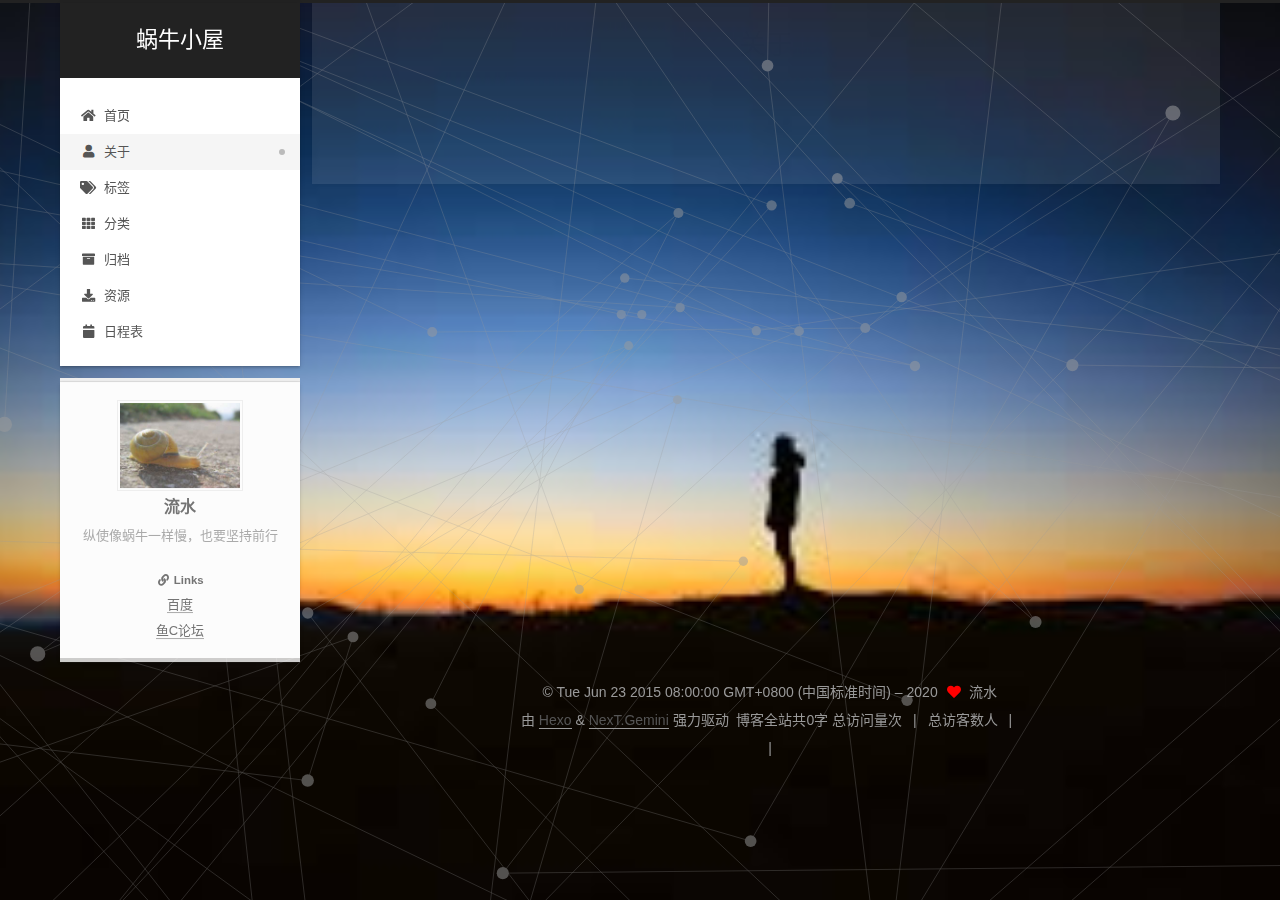
==== commit b3bda3be: "Site updated: 2020-07-03 10:11:15" ====
--- a/about/index.html
+++ b/about/index.html
@@ -269,13 +269,6 @@
 </div>
 <div class="site-state-wrap motion-element">
   <nav class="site-state">
-      <div class="site-state-item site-state-posts">
-          <a href="/archives/">
-        
-          <span class="site-state-item-count">1</span>
-          <span class="site-state-item-name">日志</span>
-        </a>
-      </div>
   </nav>
 </div>
 
@@ -323,7 +316,7 @@
   </div>
 <div class="theme-info">
   <div class="powered-by"></div>
-  <span class="post-count">博客全站共73字</span>
+  <span class="post-count">博客全站共0字</span>
 </div>
 
     <script async src="//dn-lbstatics.qbox.me/busuanzi/2.3/busuanzi.pure.mini.js"></script>
--- a/css/main.css
+++ b/css/main.css
@@ -1168,7 +1168,7 @@
 }
 .links-of-author a::before,
 .links-of-author span.exturl::before {
-  background: #a80a63;
+  background: #a72bff;
   border-radius: 50%;
   content: ' ';
   display: inline-block;
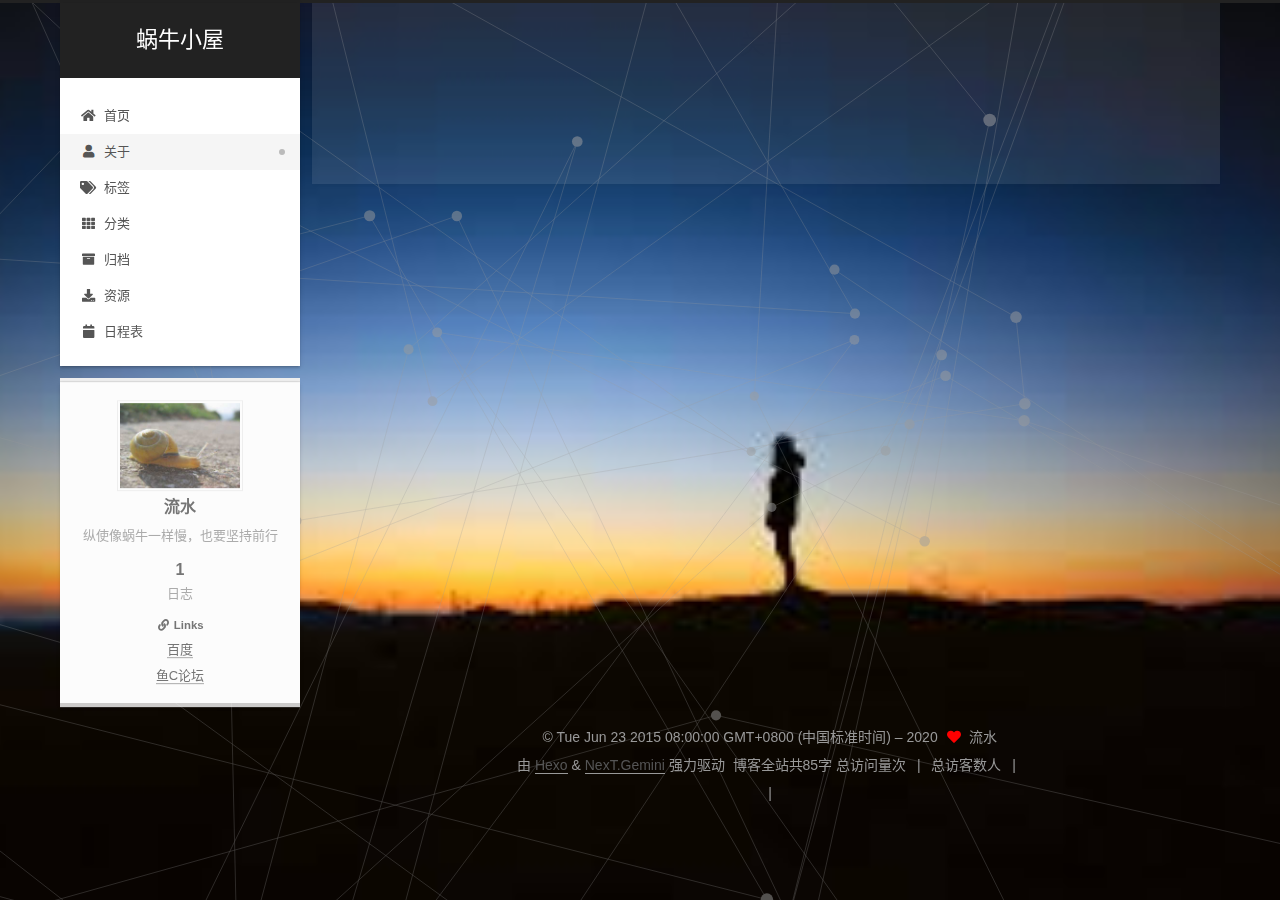
==== commit b930a817: "Site updated: 2020-07-06 10:58:32" ====
--- a/about/index.html
+++ b/about/index.html
@@ -269,6 +269,13 @@
 </div>
 <div class="site-state-wrap motion-element">
   <nav class="site-state">
+      <div class="site-state-item site-state-posts">
+          <a href="/archives/">
+        
+          <span class="site-state-item-count">1</span>
+          <span class="site-state-item-name">日志</span>
+        </a>
+      </div>
   </nav>
 </div>
 
@@ -316,7 +323,7 @@
   </div>
 <div class="theme-info">
   <div class="powered-by"></div>
-  <span class="post-count">博客全站共0字</span>
+  <span class="post-count">博客全站共85字</span>
 </div>
 
     <script async src="//dn-lbstatics.qbox.me/busuanzi/2.3/busuanzi.pure.mini.js"></script>
--- a/css/main.css
+++ b/css/main.css
@@ -1168,7 +1168,7 @@
 }
 .links-of-author a::before,
 .links-of-author span.exturl::before {
-  background: #a72bff;
+  background: #c8ff28;
   border-radius: 50%;
   content: ' ';
   display: inline-block;
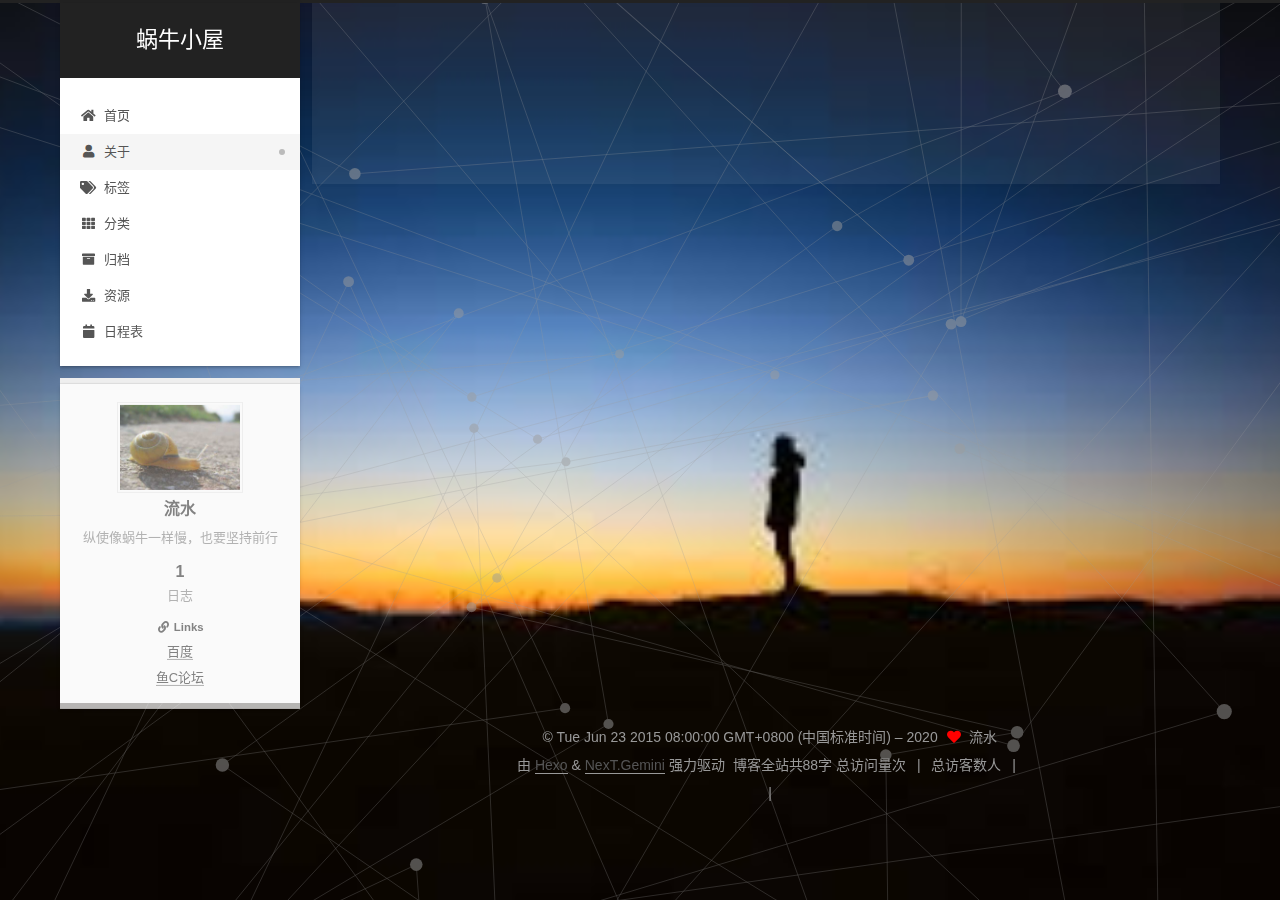
==== commit eb20d3e3: "Site updated: 2020-07-06 11:12:19" ====
--- a/about/index.html
+++ b/about/index.html
@@ -323,7 +323,7 @@
   </div>
 <div class="theme-info">
   <div class="powered-by"></div>
-  <span class="post-count">博客全站共85字</span>
+  <span class="post-count">博客全站共88字</span>
 </div>
 
     <script async src="//dn-lbstatics.qbox.me/busuanzi/2.3/busuanzi.pure.mini.js"></script>
--- a/css/main.css
+++ b/css/main.css
@@ -1168,7 +1168,7 @@
 }
 .links-of-author a::before,
 .links-of-author span.exturl::before {
-  background: #c8ff28;
+  background: #d5ff66;
   border-radius: 50%;
   content: ' ';
   display: inline-block;
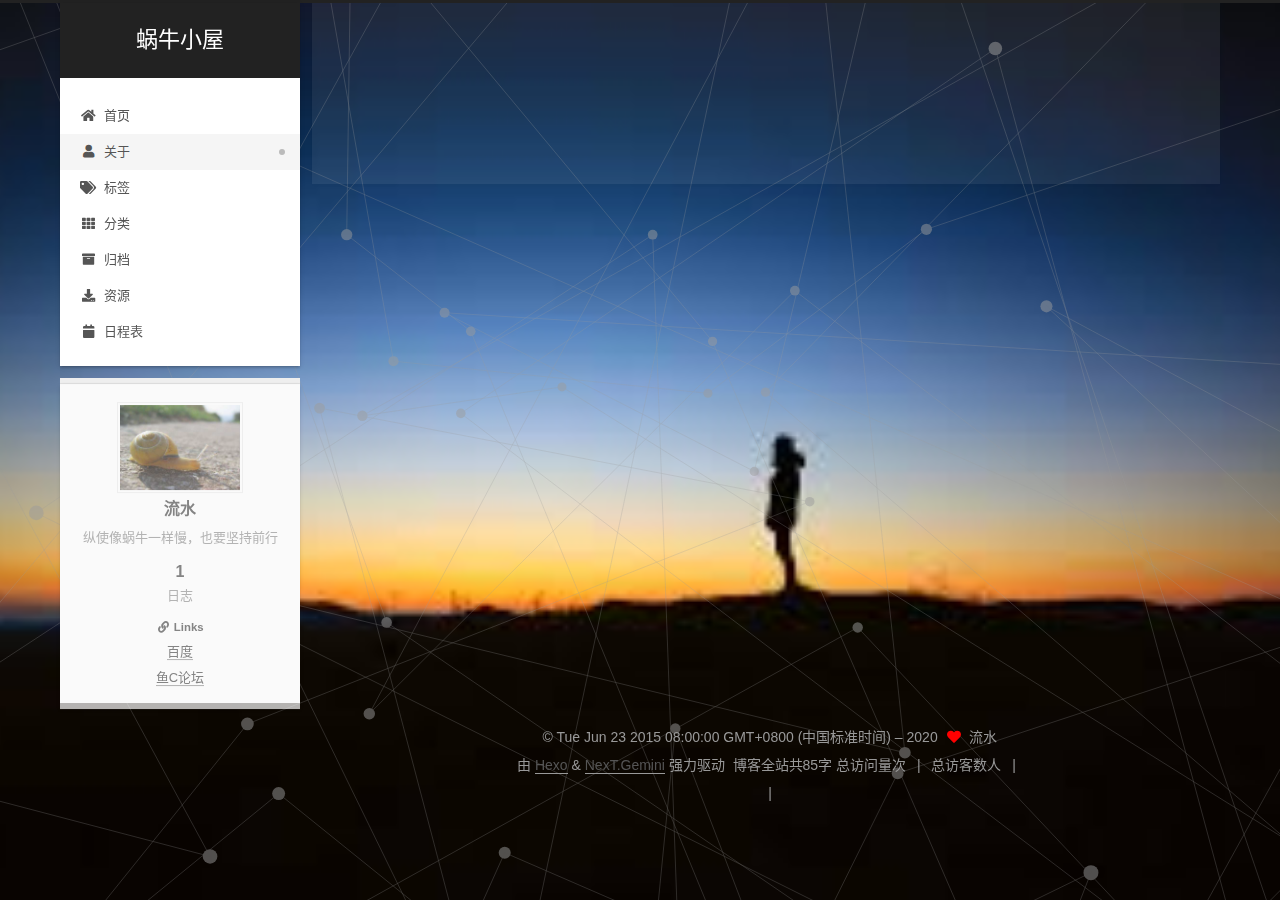
==== commit 9b40d671: "Site updated: 2020-07-06 11:24:57" ====
--- a/about/index.html
+++ b/about/index.html
@@ -323,7 +323,7 @@
   </div>
 <div class="theme-info">
   <div class="powered-by"></div>
-  <span class="post-count">博客全站共88字</span>
+  <span class="post-count">博客全站共85字</span>
 </div>
 
     <script async src="//dn-lbstatics.qbox.me/busuanzi/2.3/busuanzi.pure.mini.js"></script>
--- a/css/main.css
+++ b/css/main.css
@@ -1168,7 +1168,7 @@
 }
 .links-of-author a::before,
 .links-of-author span.exturl::before {
-  background: #d5ff66;
+  background: #1bfa83;
   border-radius: 50%;
   content: ' ';
   display: inline-block;
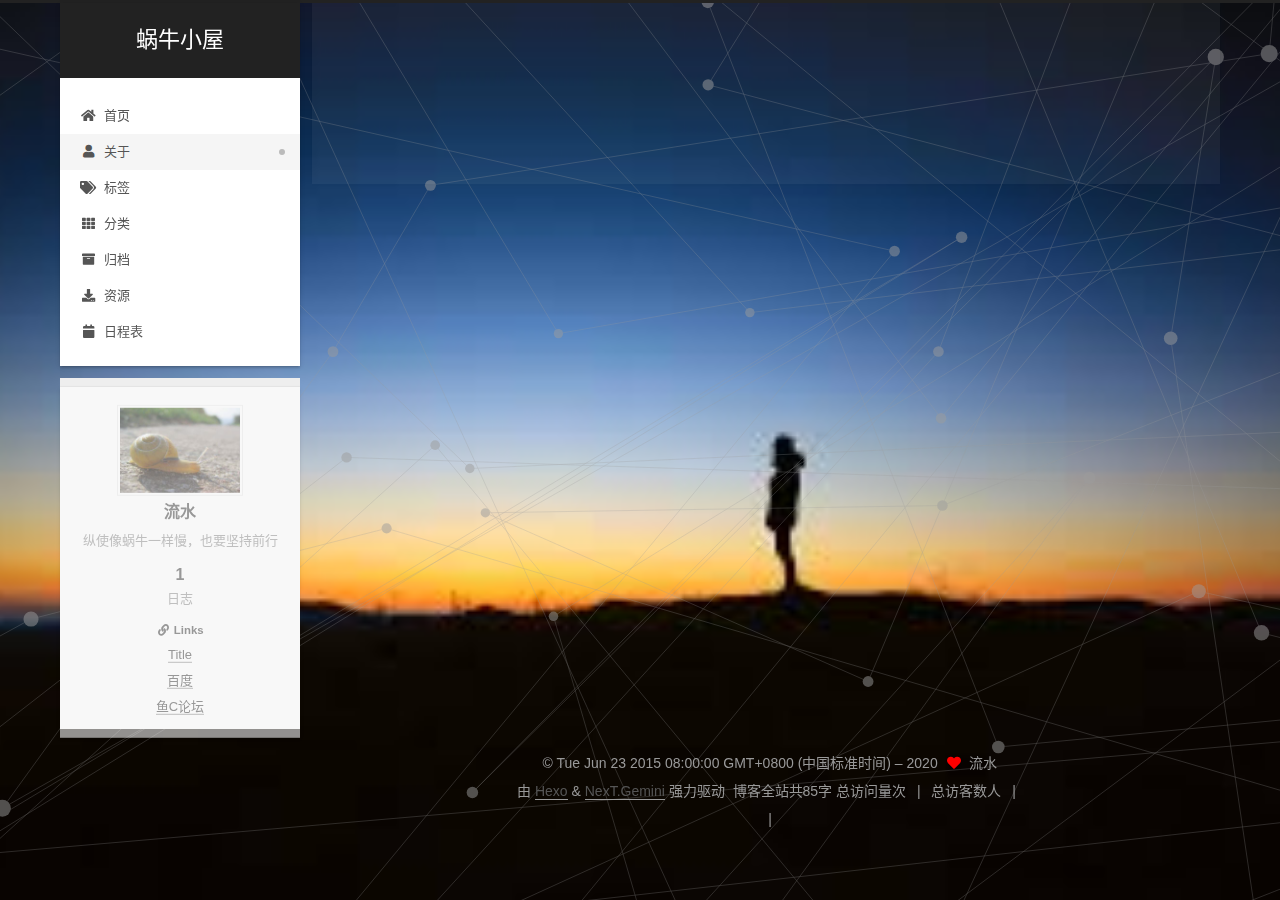
==== commit db9013f7: "Site updated: 2020-07-06 15:47:05" ====
--- a/about/index.html
+++ b/about/index.html
@@ -286,6 +286,9 @@
     </div>
     <ul class="links-of-blogroll-list">
         <li class="links-of-blogroll-item">
+          <a href="https://liushuishaobo.github.io/" title="https:&#x2F;&#x2F;liushuishaobo.github.io" rel="noopener" target="_blank">Title</a>
+        </li>
+        <li class="links-of-blogroll-item">
           <a href="https://baidu.com/" title="https:&#x2F;&#x2F;baidu.com" rel="noopener" target="_blank">百度</a>
         </li>
         <li class="links-of-blogroll-item">
--- a/css/main.css
+++ b/css/main.css
@@ -1168,7 +1168,7 @@
 }
 .links-of-author a::before,
 .links-of-author span.exturl::before {
-  background: #1bfa83;
+  background: #4b4bcf;
   border-radius: 50%;
   content: ' ';
   display: inline-block;
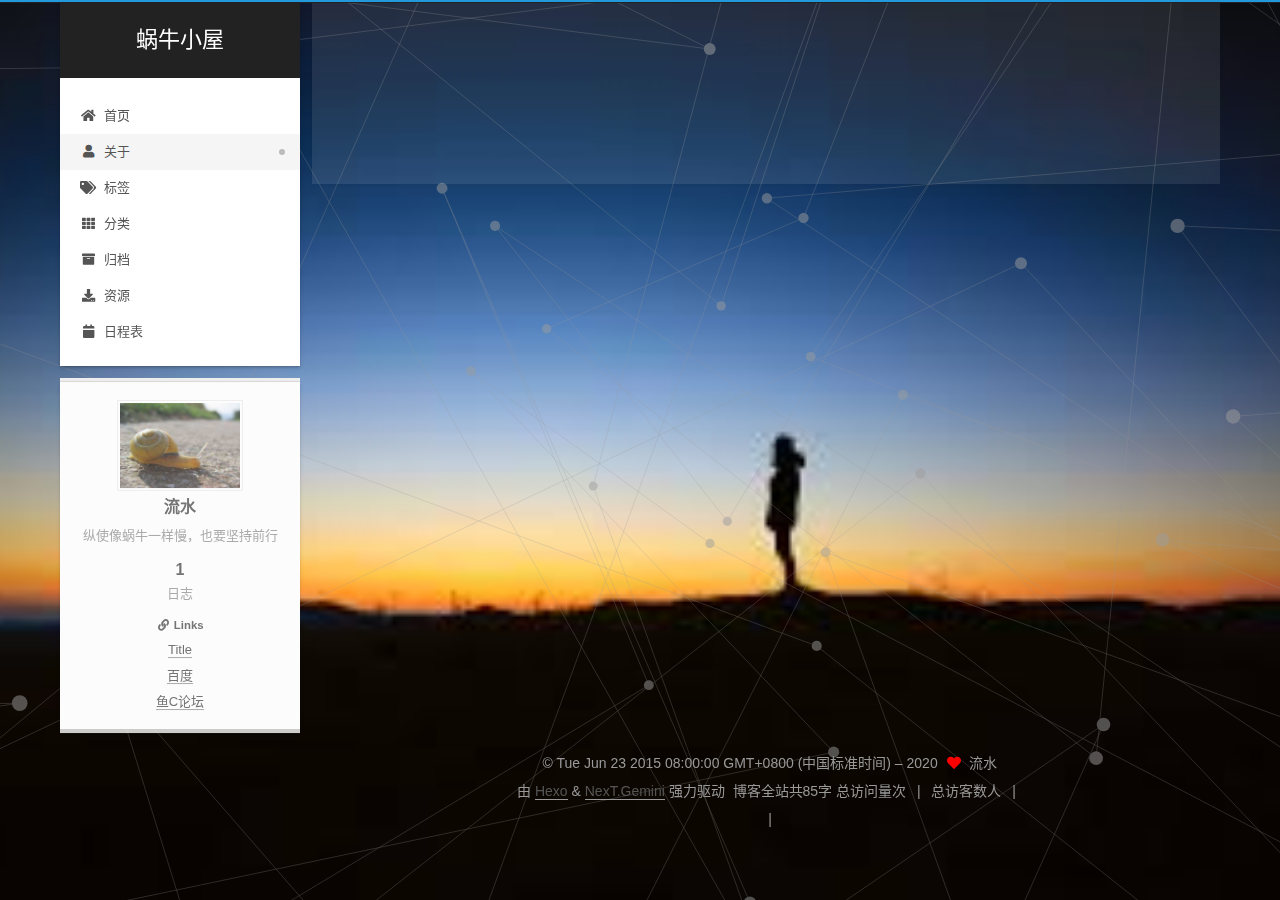
==== commit 272cfe15: "Site updated: 2020-07-06 15:52:04" ====
--- a/about/index.html
+++ b/about/index.html
@@ -19,13 +19,13 @@
 
 <script id="hexo-configurations">
     var NexT = window.NexT || {};
-    var CONFIG = {"hostname":"yoursite.com","root":"/","scheme":"Gemini","version":"7.8.0","exturl":false,"sidebar":{"position":"left","display":"post","padding":18,"offset":12,"onmobile":false},"copycode":{"enable":false,"show_result":false,"style":null},"back2top":{"enable":true,"sidebar":false,"scrollpercent":false},"bookmark":{"enable":false,"color":"#222","save":"auto"},"fancybox":false,"mediumzoom":false,"lazyload":false,"pangu":false,"comments":{"style":"tabs","active":null,"storage":true,"lazyload":false,"nav":null},"algolia":{"hits":{"per_page":10},"labels":{"input_placeholder":"Search for Posts","hits_empty":"We didn't find any results for the search: ${query}","hits_stats":"${hits} results found in ${time} ms"}},"localsearch":{"enable":false,"trigger":"auto","top_n_per_article":1,"unescape":false,"preload":false},"motion":{"enable":true,"async":false,"transition":{"post_block":"fadeIn","post_header":"slideDownIn","post_body":"slideDownIn","coll_header":"slideLeftIn","sidebar":"slideUpIn"}}};
+    var CONFIG = {"hostname":"liushuishaobo.github.io","root":"/","scheme":"Gemini","version":"7.8.0","exturl":false,"sidebar":{"position":"left","display":"post","padding":18,"offset":12,"onmobile":false},"copycode":{"enable":false,"show_result":false,"style":null},"back2top":{"enable":true,"sidebar":false,"scrollpercent":false},"bookmark":{"enable":false,"color":"#222","save":"auto"},"fancybox":false,"mediumzoom":false,"lazyload":false,"pangu":false,"comments":{"style":"tabs","active":null,"storage":true,"lazyload":false,"nav":null},"algolia":{"hits":{"per_page":10},"labels":{"input_placeholder":"Search for Posts","hits_empty":"We didn't find any results for the search: ${query}","hits_stats":"${hits} results found in ${time} ms"}},"localsearch":{"enable":false,"trigger":"auto","top_n_per_article":1,"unescape":false,"preload":false},"motion":{"enable":true,"async":false,"transition":{"post_block":"fadeIn","post_header":"slideDownIn","post_body":"slideDownIn","coll_header":"slideLeftIn","sidebar":"slideUpIn"}}};
   </script>
 
   <meta name="description" content="纵使像蜗牛一样慢，也要坚持前行">
 <meta property="og:type" content="website">
 <meta property="og:title" content="关于">
-<meta property="og:url" content="http://yoursite.com/about/index.html">
+<meta property="og:url" content="http://liushuishaobo.github.io/about/index.html">
 <meta property="og:site_name" content="蜗牛小屋">
 <meta property="og:description" content="纵使像蜗牛一样慢，也要坚持前行">
 <meta property="og:locale" content="zh_CN">
@@ -34,7 +34,7 @@
 <meta property="article:author" content="流水">
 <meta name="twitter:card" content="summary">
 
-<link rel="canonical" href="http://yoursite.com/about/">
+<link rel="canonical" href="http://liushuishaobo.github.io/about/">
 
 
 <script id="page-configurations">
@@ -286,7 +286,7 @@
     </div>
     <ul class="links-of-blogroll-list">
         <li class="links-of-blogroll-item">
-          <a href="https://liushuishaobo.github.io/" title="https:&#x2F;&#x2F;liushuishaobo.github.io" rel="noopener" target="_blank">Title</a>
+          <a href="https://liushuishaobo.github.io/" title="https:&#x2F;&#x2F;liushuishaobo.github.io">Title</a>
         </li>
         <li class="links-of-blogroll-item">
           <a href="https://baidu.com/" title="https:&#x2F;&#x2F;baidu.com" rel="noopener" target="_blank">百度</a>
--- a/css/main.css
+++ b/css/main.css
@@ -1168,7 +1168,7 @@
 }
 .links-of-author a::before,
 .links-of-author span.exturl::before {
-  background: #4b4bcf;
+  background: #2470b4;
   border-radius: 50%;
   content: ' ';
   display: inline-block;
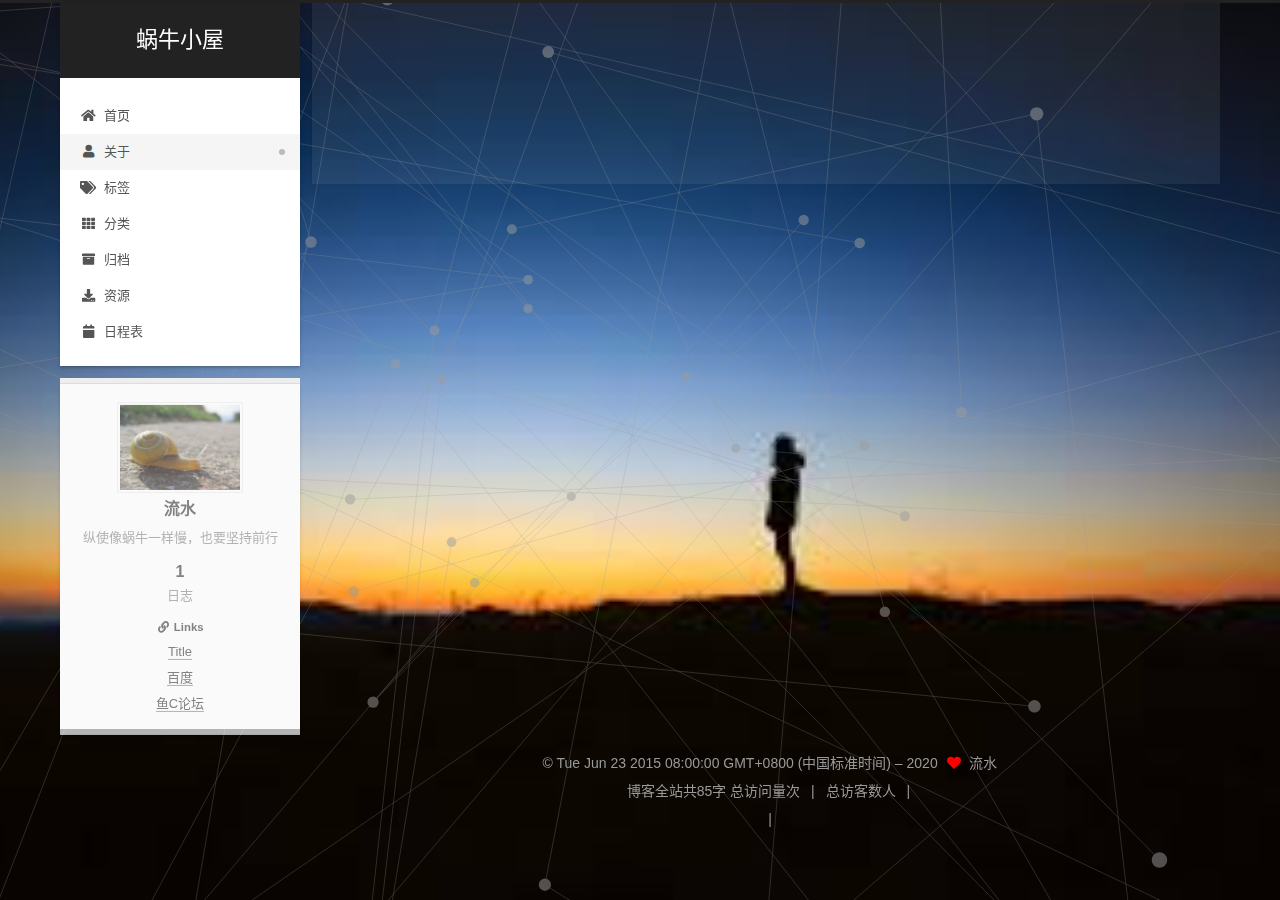
==== commit b5c25bb3: "Site updated: 2020-07-06 16:00:24" ====
--- a/about/index.html
+++ b/about/index.html
@@ -322,8 +322,6 @@
   </span>
   <span class="author" itemprop="copyrightHolder">流水</span>
 </div>
-  <div class="powered-by">由 <a href="https://hexo.io/" class="theme-link" rel="noopener" target="_blank">Hexo</a> & <a href="https://theme-next.org/" class="theme-link" rel="noopener" target="_blank">NexT.Gemini</a> 强力驱动
-  </div>
 <div class="theme-info">
   <div class="powered-by"></div>
   <span class="post-count">博客全站共85字</span>
--- a/css/main.css
+++ b/css/main.css
@@ -1168,7 +1168,7 @@
 }
 .links-of-author a::before,
 .links-of-author span.exturl::before {
-  background: #2470b4;
+  background: #fff;
   border-radius: 50%;
   content: ' ';
   display: inline-block;
